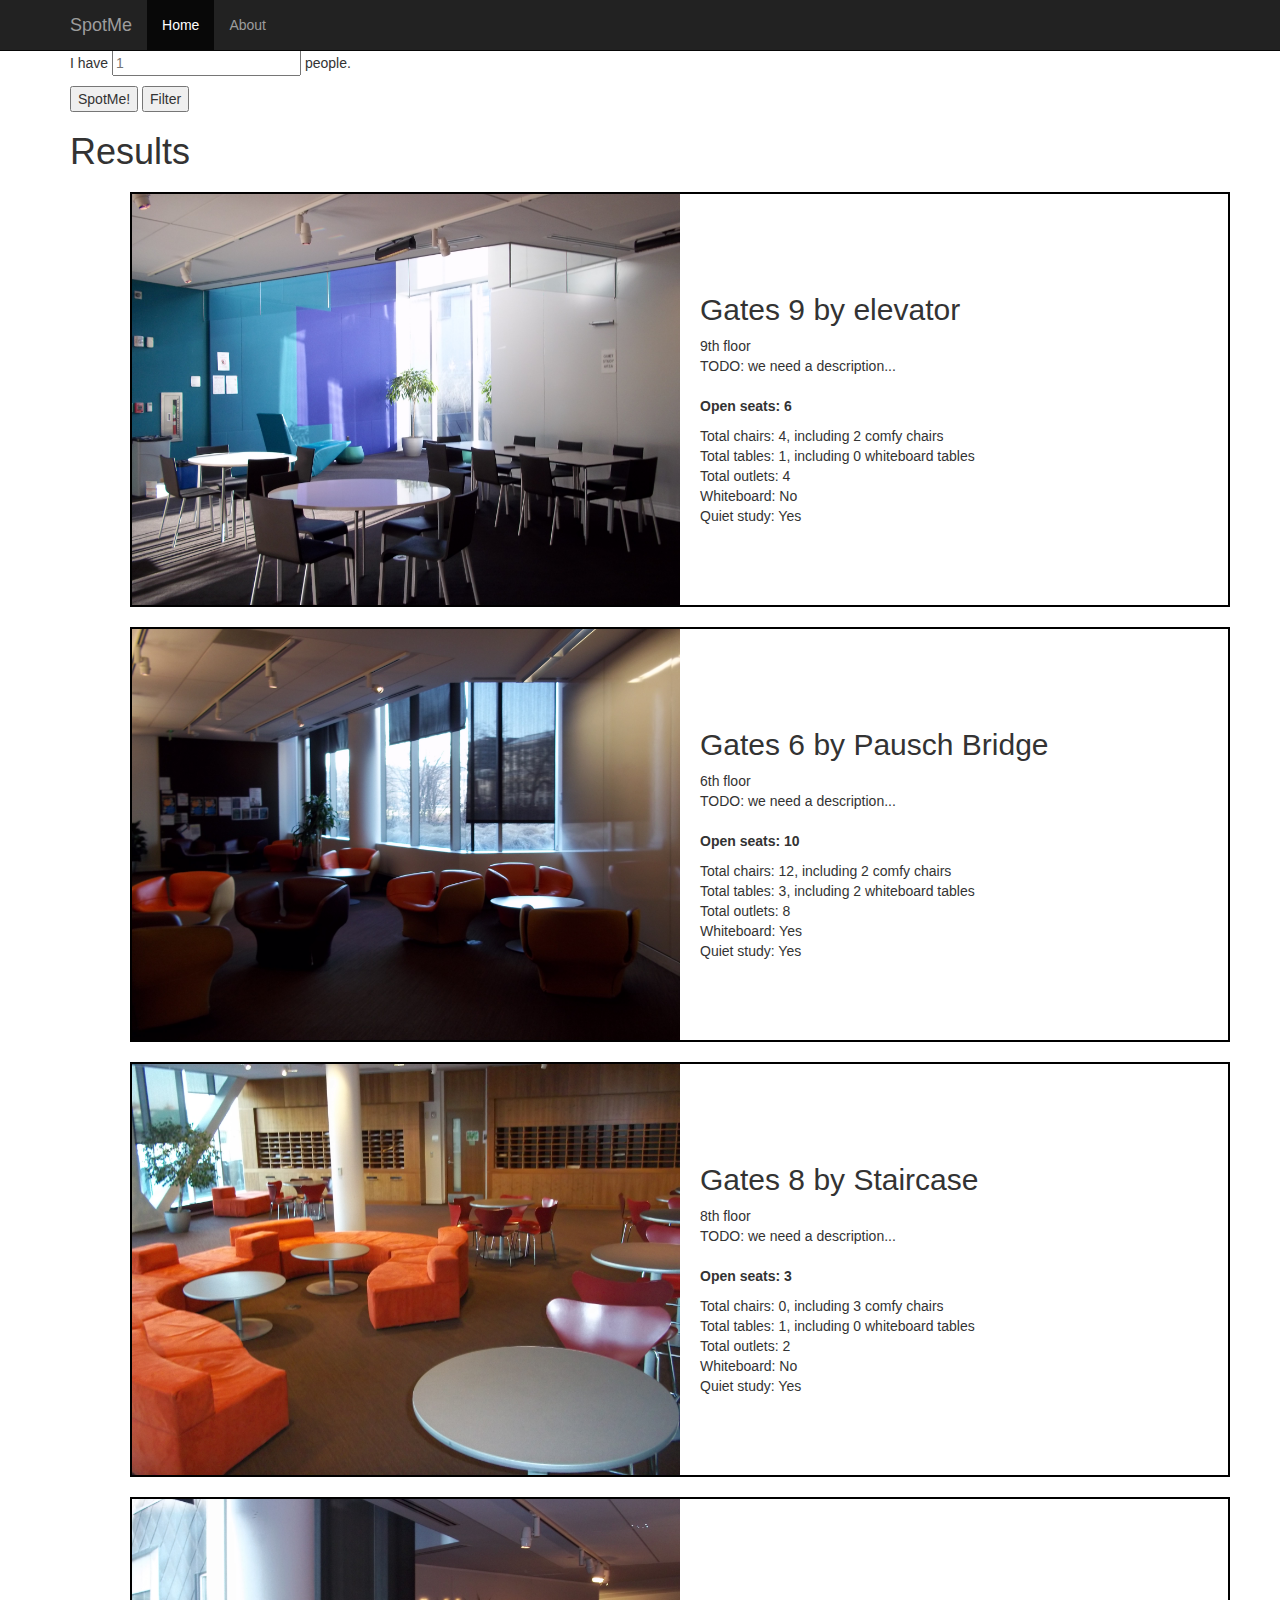
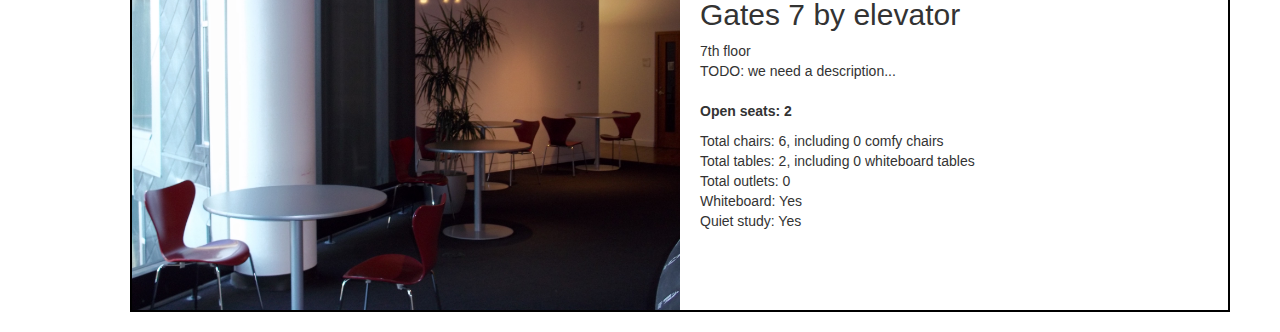
==== HTML stuff/index.html @ 21dbeb11 "Implemented search/filter functionality" ====
<!DOCTYPE html>
<html>
<head>
	<title>SpotMe</title>
	<link href="https://cdnjs.cloudflare.com/ajax/libs/twitter-bootstrap/3.3.4/css/bootstrap.min.css" rel="stylesheet" />
	<link href="main.css" rel="stylesheet" />
</head>
<body>
		<nav class="navbar navbar-inverse navbar-fixed-top">
			<div class="container">
				<div class="navbar-header">
					<button type="button" class="navbar-toggle collapsed" data-toggle="collapse" data-target="#navbar" aria-expanded="false" aria-controls="navbar">
						<span class="sr-only">Toggle navigation</span>
						<span class="icon-bar"></span>
						<span class="icon-bar"></span>
						<span class="icon-bar"></span>
					</button>
					<a class="navbar-brand" href="#">SpotMe</a>
				</div>
				<div id="navbar" class="collapse navbar-collapse">
					<ul class="nav navbar-nav">
						<li class="active"><a href="#">Home</a></li>
						<li><a href="#about">About</a></li>
					</ul>
				</div><!--/.nav-collapse -->
			</div>
		</nav>
	<div id="content" class="container">
		<form id="contentForm">
			<p>I have <input type="text" name="desiredSeats" /> people.</p>
			<button class="searchButton">SpotMe!</button>
			<button class="advancedSearchToggle">Advanced Search</button>
			<div id="advancedSearch">
				<p>
					<label><input type="checkbox" name="isAdvancedFloors" />Floor</label>
					<div class="floorCheckboxes">
				    	<label><input type= "checkbox" name="floor6" checked />6</label>
				    <label><input type= "checkbox" name="floor7" checked />7</label>
				    <label><input type= "checkbox" name="floor8" checked />8</label>
				    <label><input type= "checkbox" name="floor9" checked />9</label>
				    </div>
				</p>
				<p>
					<label><input type="checkbox" name="isAdvancedQuietStudy" />
					Quiet Study</label>
					<fieldset class="quietStudyCheckboxes">
						<label><input type="radio" name="quietStudy" value="yes" checked />Yes</label>
						<label><input type="radio" name="quietStudy" value="no" />No
						</label>
					</fieldset>
				</p>
				<p>
					<label><input type="checkbox" name="isAdvancedWhiteboards" />Whiteboards</label>
					<fieldset class="whiteboardCheckboxes">
						<label><input type="radio" name="whiteboards" value="yes" checked />Yes</label>
						<label><input type="radio" name="whiteboards" value="no" />No</label>
					</fieldset>
				</p>
				<button class="searchButton">SpotMe!</button>
				<button class="advancedSearchToggle">Advanced Search</button>
			</div>
		</form>
		<div id="results">
			<h1>Results</h1>
            <ul id="resultList"></ul>
		</div>
	</div>
	<footer>
	</footer>
	<script src="https://cdnjs.cloudflare.com/ajax/libs/jquery/2.1.3/jquery.min.js"></script>
	<script src="https://cdnjs.cloudflare.com/ajax/libs/twitter-bootstrap/3.3.4/js/bootstrap.min.js"></script>
	<script src="app.js"></script>
</body>
</html>
---- HTML stuff/main.css ----
body {
  padding-top: 50px;
}

#resultList > li {
    text-align: left;
    margin: 2rem;
    border: 2px black solid;
    width: 100%;
    list-style-type: none;
}

#resultList > li > img {
    width: 50%;
    display: inline-block;
}

#resultList > li > div {
    display: inline-block;
    margin-left: 20px;
    font-weight: normal;
    vertical-align: middle;
}
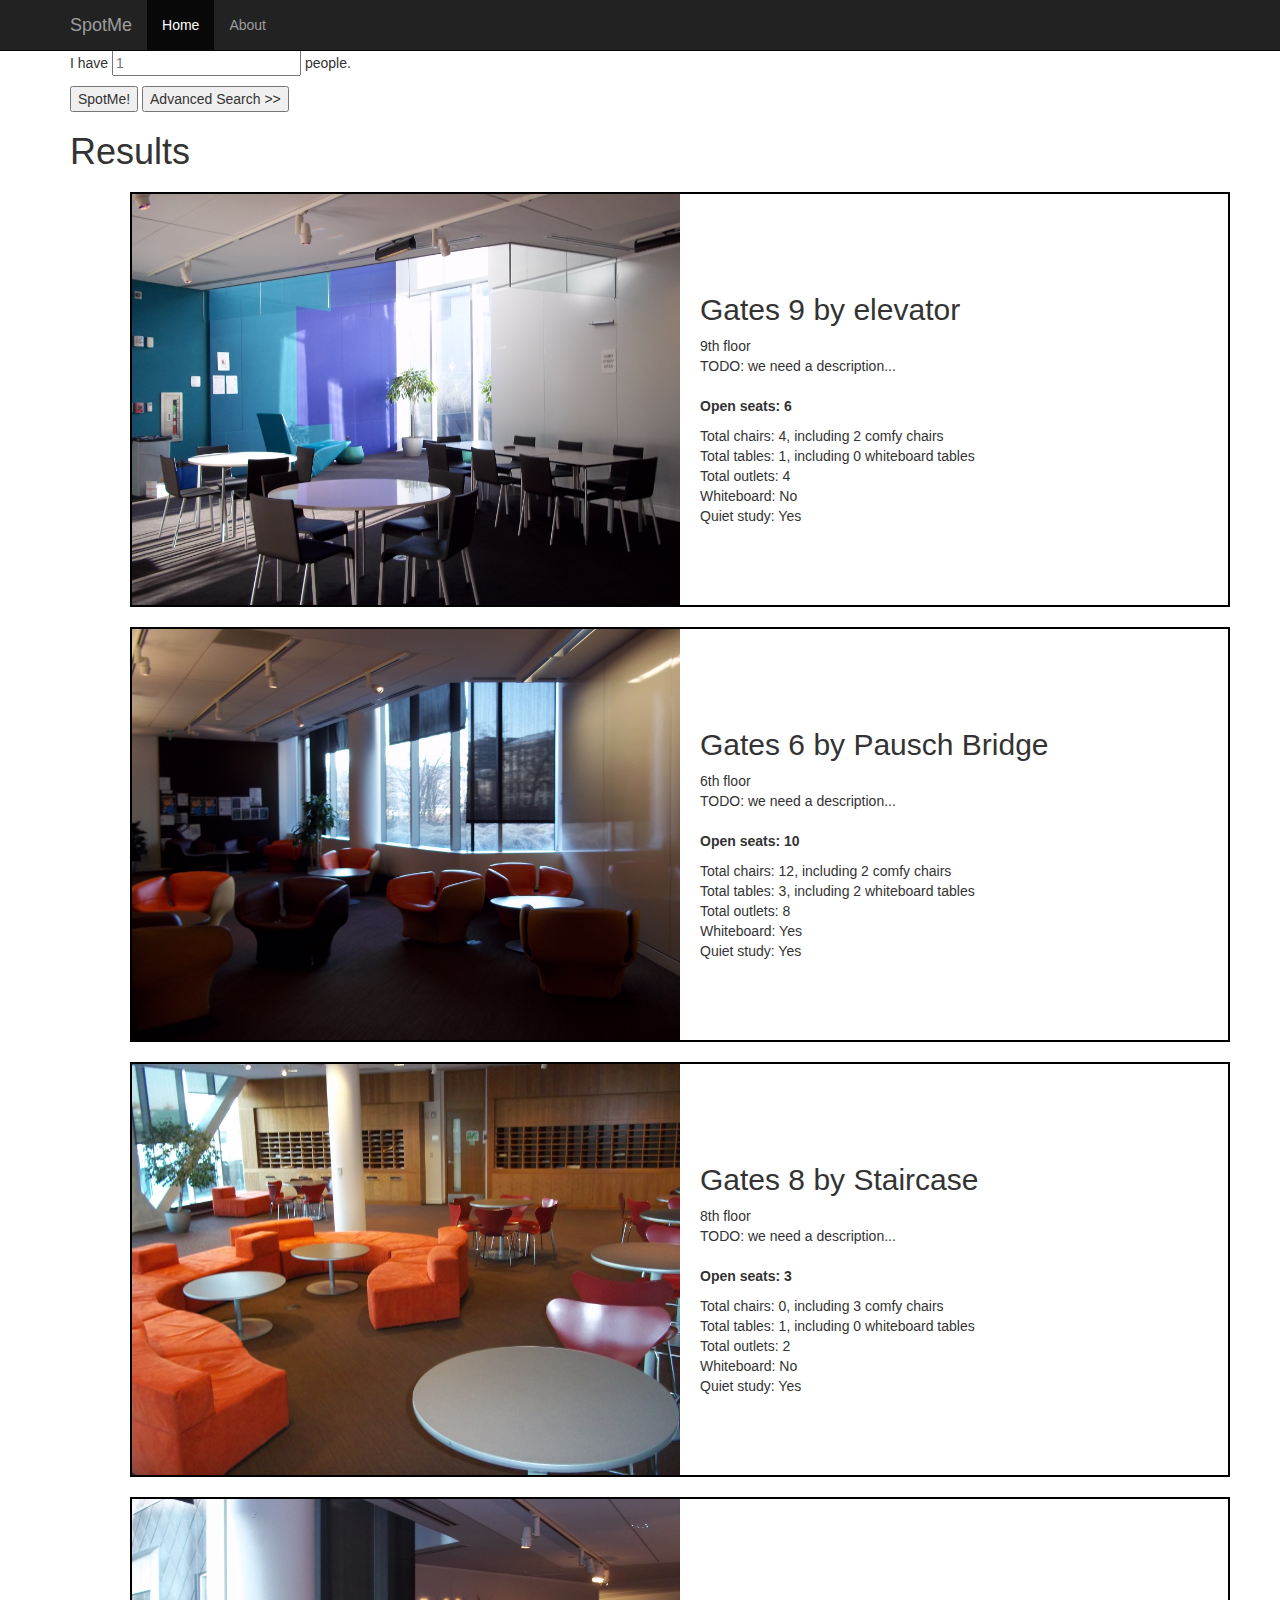
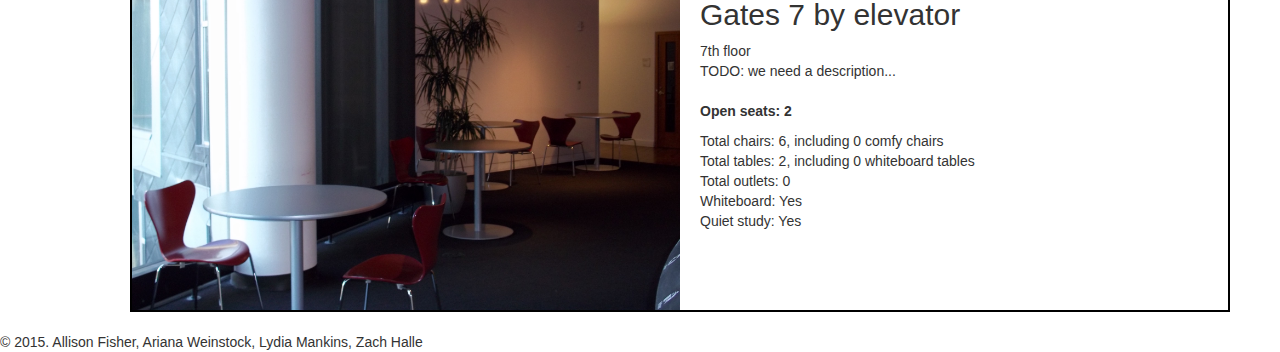
==== commit 0d90fc59: "Removed mysterious p-tags. Also, fixed whiteboard" ====
--- a/HTML stuff/index.html
+++ b/HTML stuff/index.html
@@ -1,4 +1,4 @@
-<!DOCTYPE html>
+<!doctype html>
 <html>
 <head>
 	<title>SpotMe</title>
@@ -6,69 +6,76 @@
 	<link href="main.css" rel="stylesheet" />
 </head>
 <body>
-		<nav class="navbar navbar-inverse navbar-fixed-top">
-			<div class="container">
-				<div class="navbar-header">
-					<button type="button" class="navbar-toggle collapsed" data-toggle="collapse" data-target="#navbar" aria-expanded="false" aria-controls="navbar">
-						<span class="sr-only">Toggle navigation</span>
-						<span class="icon-bar"></span>
-						<span class="icon-bar"></span>
-						<span class="icon-bar"></span>
-					</button>
-					<a class="navbar-brand" href="#">SpotMe</a>
-				</div>
-				<div id="navbar" class="collapse navbar-collapse">
-					<ul class="nav navbar-nav">
-						<li class="active"><a href="#">Home</a></li>
-						<li><a href="#about">About</a></li>
-					</ul>
-				</div><!--/.nav-collapse -->
+	<nav class="navbar navbar-inverse navbar-fixed-top">
+		<div class="container">
+			<div class="navbar-header">
+				<button type="button" class="navbar-toggle collapsed" data-toggle="collapse" data-target="#navbar" aria-expanded="false" aria-controls="navbar">
+					<span class="sr-only">Toggle navigation</span>
+					<span class="icon-bar"></span>
+					<span class="icon-bar"></span>
+					<span class="icon-bar"></span>
+				</button>
+				<a class="navbar-brand" href="#">SpotMe</a>
 			</div>
-		</nav>
+			<div id="navbar" class="collapse navbar-collapse">
+				<ul class="nav navbar-nav">
+					<li class="active"><a href="#">Home</a></li>
+					<li><a href="#about">About</a></li>
+				</ul>
+			</div>
+		</div>
+	</nav>
 	<div id="content" class="container">
 		<form id="contentForm">
 			<p>I have <input type="text" name="desiredSeats" /> people.</p>
 			<button class="searchButton">SpotMe!</button>
 			<button class="advancedSearchToggle">Advanced Search</button>
 			<div id="advancedSearch">
-				<p>
-					<label><input type="checkbox" name="isAdvancedFloors" />Floor</label>
-					<div class="floorCheckboxes">
-				    	<label><input type= "checkbox" name="floor6" checked />6</label>
-				    <label><input type= "checkbox" name="floor7" checked />7</label>
-				    <label><input type= "checkbox" name="floor8" checked />8</label>
-				    <label><input type= "checkbox" name="floor9" checked />9</label>
-				    </div>
-				</p>
-				<p>
-					<label><input type="checkbox" name="isAdvancedQuietStudy" />
-					Quiet Study</label>
-					<fieldset class="quietStudyCheckboxes">
-						<label><input type="radio" name="quietStudy" value="yes" checked />Yes</label>
-						<label><input type="radio" name="quietStudy" value="no" />No
-						</label>
-					</fieldset>
-				</p>
-				<p>
-					<label><input type="checkbox" name="isAdvancedWhiteboards" />Whiteboards</label>
-					<fieldset class="whiteboardCheckboxes">
-						<label><input type="radio" name="whiteboards" value="yes" checked />Yes</label>
-						<label><input type="radio" name="whiteboards" value="no" />No</label>
-					</fieldset>
-				</p>
+				<label>
+					<input type="checkbox" name="isAdvancedFloors" /> Floor
+				</label>
+				<div class="floorCheckboxes">
+					<label><input type="checkbox" name="floor6" checked />6</label>
+					<label><input type="checkbox" name="floor7" checked />7</label>
+					<label><input type="checkbox" name="floor8" checked />8</label>
+					<label><input type="checkbox" name="floor9" checked />9</label>
+				</div>
+				<label>
+					<input type="checkbox" name="isAdvancedQuietStudy" /> Quiet Study
+				</label>
+				<fieldset class="quietStudyCheckboxes">
+					<label>
+						<input type="radio" name="quietStudy" value="yes" checked />Yes
+					</label>
+					<label>
+						<input type="radio" name="quietStudy" value="no" />No
+					</label>
+				</fieldset>
+				<label>
+					<input type="checkbox" name="isAdvancedWhiteboards" /> Whiteboards
+				</label>
+				<fieldset class="whiteboardCheckboxes">
+					<label>
+						<input type="radio" name="whiteboards" value="yes" checked />Yes
+					</label>
+					<label>
+						<input type="radio" name="whiteboards" value="no" />No
+					</label>
+				</fieldset>
 				<button class="searchButton">SpotMe!</button>
 				<button class="advancedSearchToggle">Advanced Search</button>
 			</div>
 		</form>
 		<div id="results">
 			<h1>Results</h1>
-            <ul id="resultList"></ul>
+			<ul id="resultList"></ul>
 		</div>
 	</div>
 	<footer>
+		&copy; 2015. Allison Fisher, Ariana Weinstock, Lydia Mankins, Zach Halle 
 	</footer>
 	<script src="https://cdnjs.cloudflare.com/ajax/libs/jquery/2.1.3/jquery.min.js"></script>
 	<script src="https://cdnjs.cloudflare.com/ajax/libs/twitter-bootstrap/3.3.4/js/bootstrap.min.js"></script>
 	<script src="app.js"></script>
 </body>
-</html>
+</html>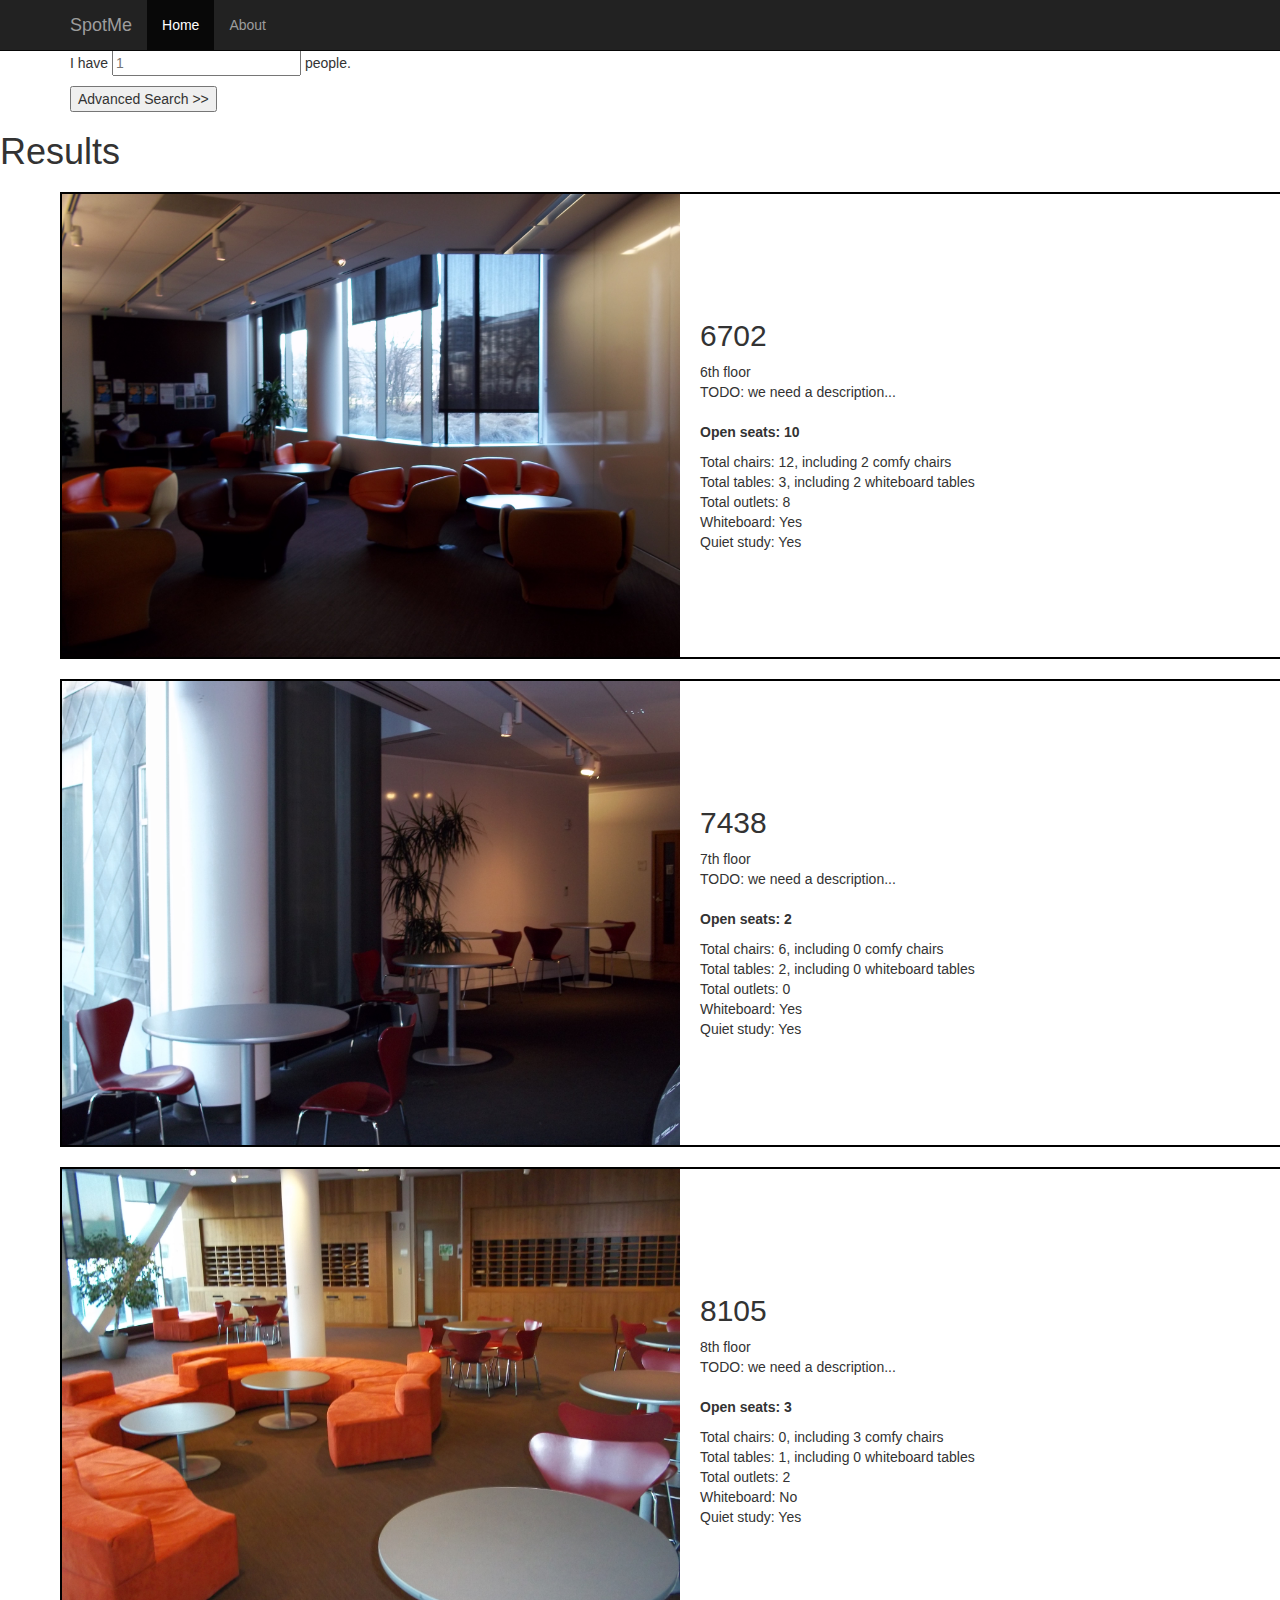
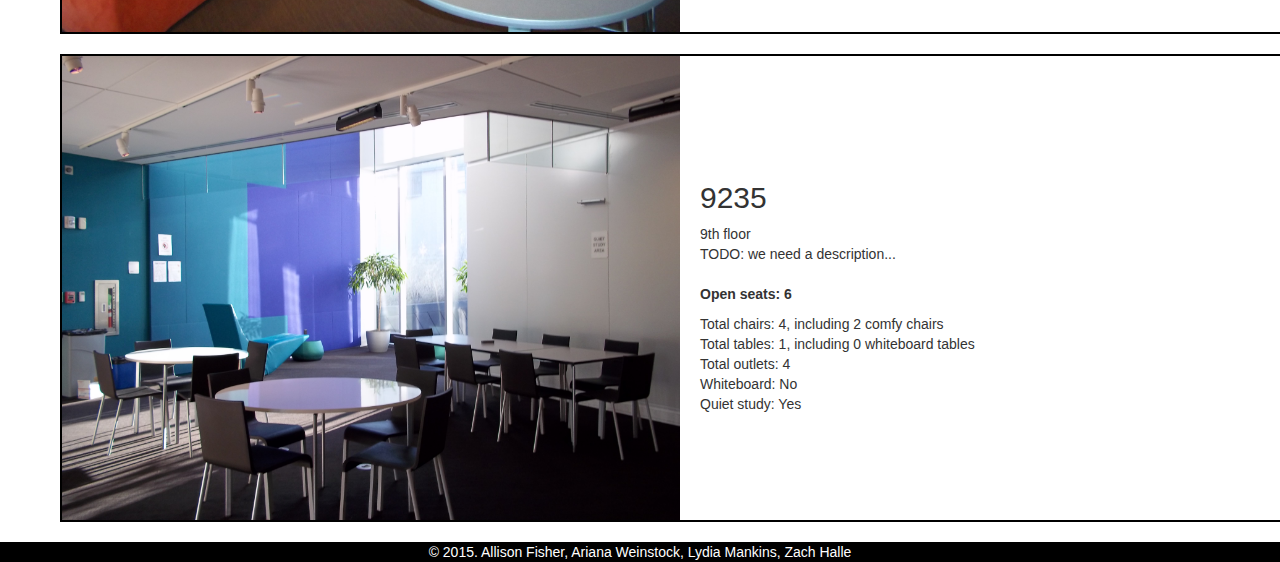
==== commit 2af6ac94: "Cleaned up search form styling" ====
--- a/HTML stuff/index.html
+++ b/HTML stuff/index.html
@@ -28,12 +28,12 @@
 	<div id="content" class="container">
 		<form id="contentForm">
 			<p>I have <input type="text" name="desiredSeats" /> people.</p>
-			<button class="searchButton">SpotMe!</button>
 			<button class="advancedSearchToggle">Advanced Search</button>
 			<div id="advancedSearch">
 				<label>
 					<input type="checkbox" name="isAdvancedFloors" /> Floor
 				</label>
+				<br />
 				<div class="floorCheckboxes">
 					<label><input type="checkbox" name="floor6" checked />6</label>
 					<label><input type="checkbox" name="floor7" checked />7</label>
@@ -43,6 +43,7 @@
 				<label>
 					<input type="checkbox" name="isAdvancedQuietStudy" /> Quiet Study
 				</label>
+				<br />
 				<fieldset class="quietStudyCheckboxes">
 					<label>
 						<input type="radio" name="quietStudy" value="yes" checked />Yes
@@ -54,6 +55,8 @@
 				<label>
 					<input type="checkbox" name="isAdvancedWhiteboards" /> Whiteboards
 				</label>
+				<br />
+				</div>
 				<fieldset class="whiteboardCheckboxes">
 					<label>
 						<input type="radio" name="whiteboards" value="yes" checked />Yes
@@ -62,8 +65,6 @@
 						<input type="radio" name="whiteboards" value="no" />No
 					</label>
 				</fieldset>
-				<button class="searchButton">SpotMe!</button>
-				<button class="advancedSearchToggle">Advanced Search</button>
 			</div>
 		</form>
 		<div id="results">
--- a/HTML stuff/main.css
+++ b/HTML stuff/main.css
@@ -22,3 +22,10 @@
     vertical-align: middle;
 }
 
+footer {
+    text-align: center;
+    width: 100%;
+    background: black;
+    color: white;
+}
+
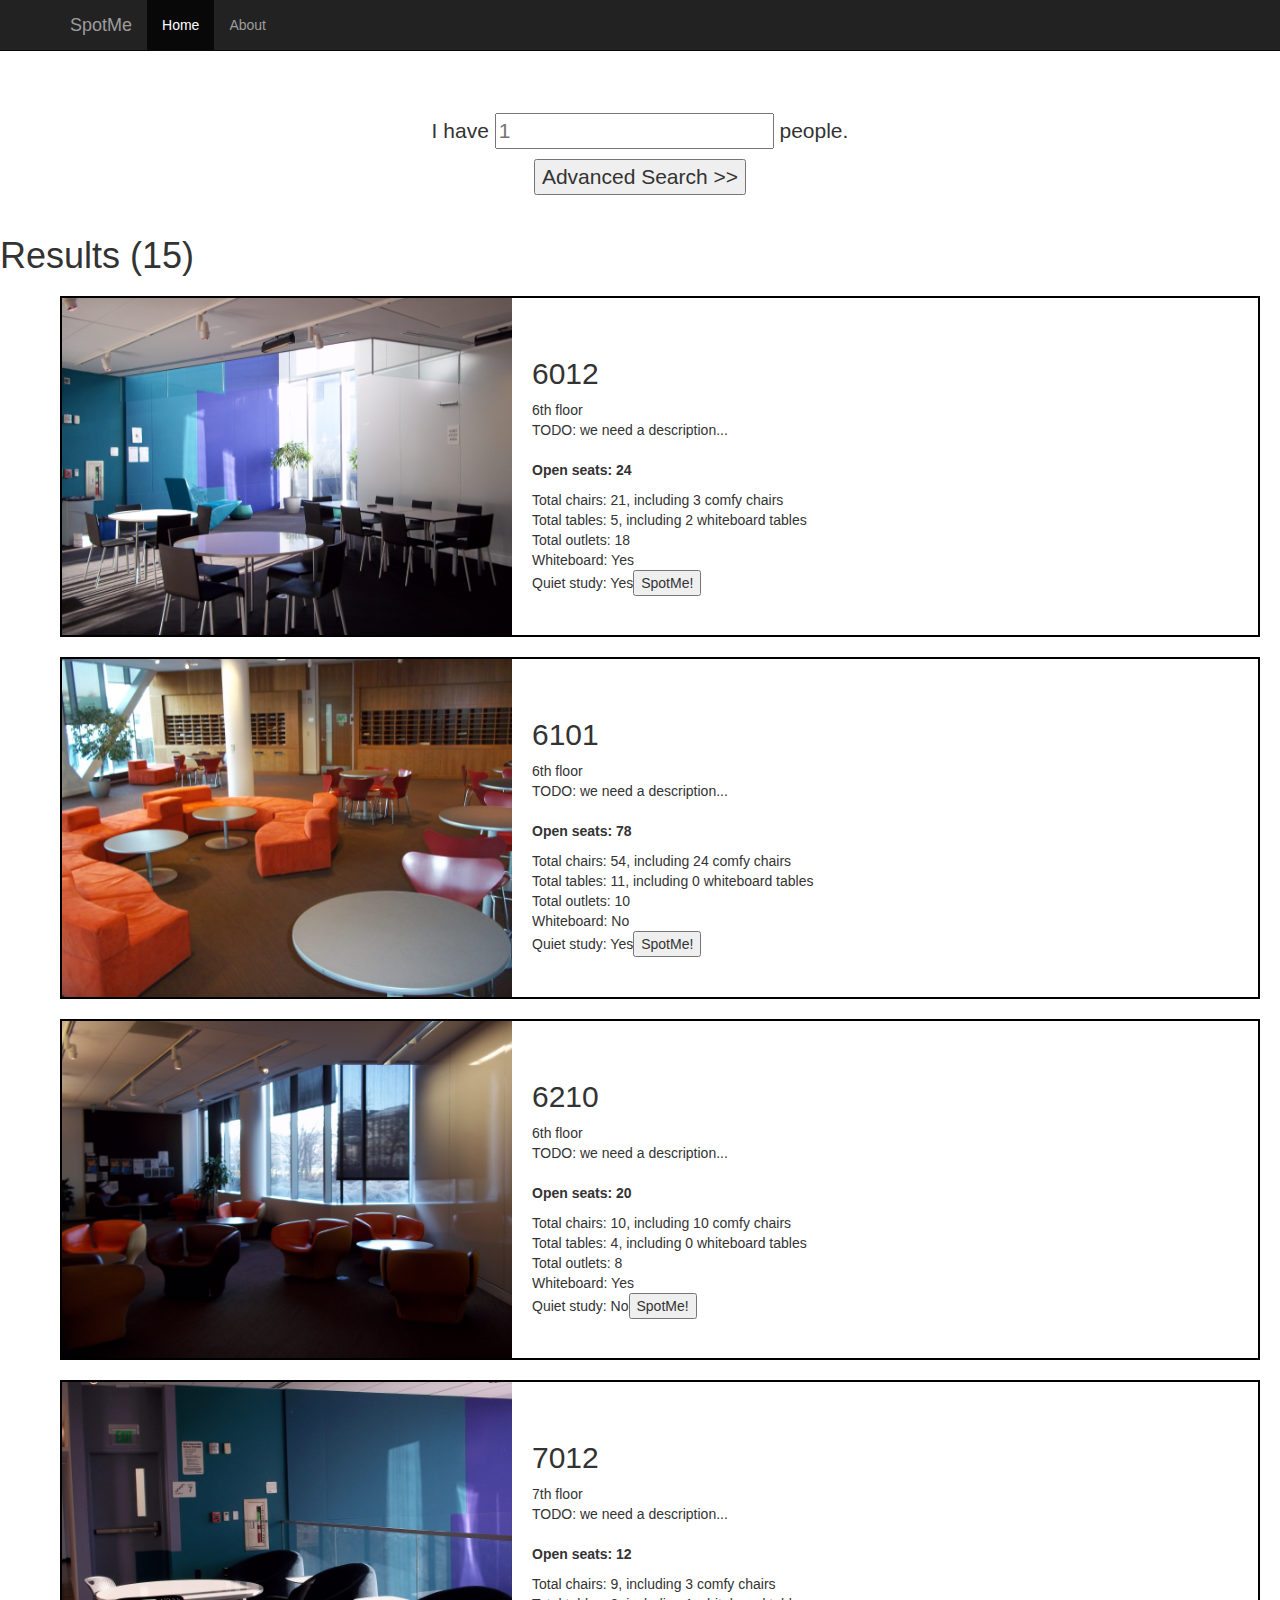
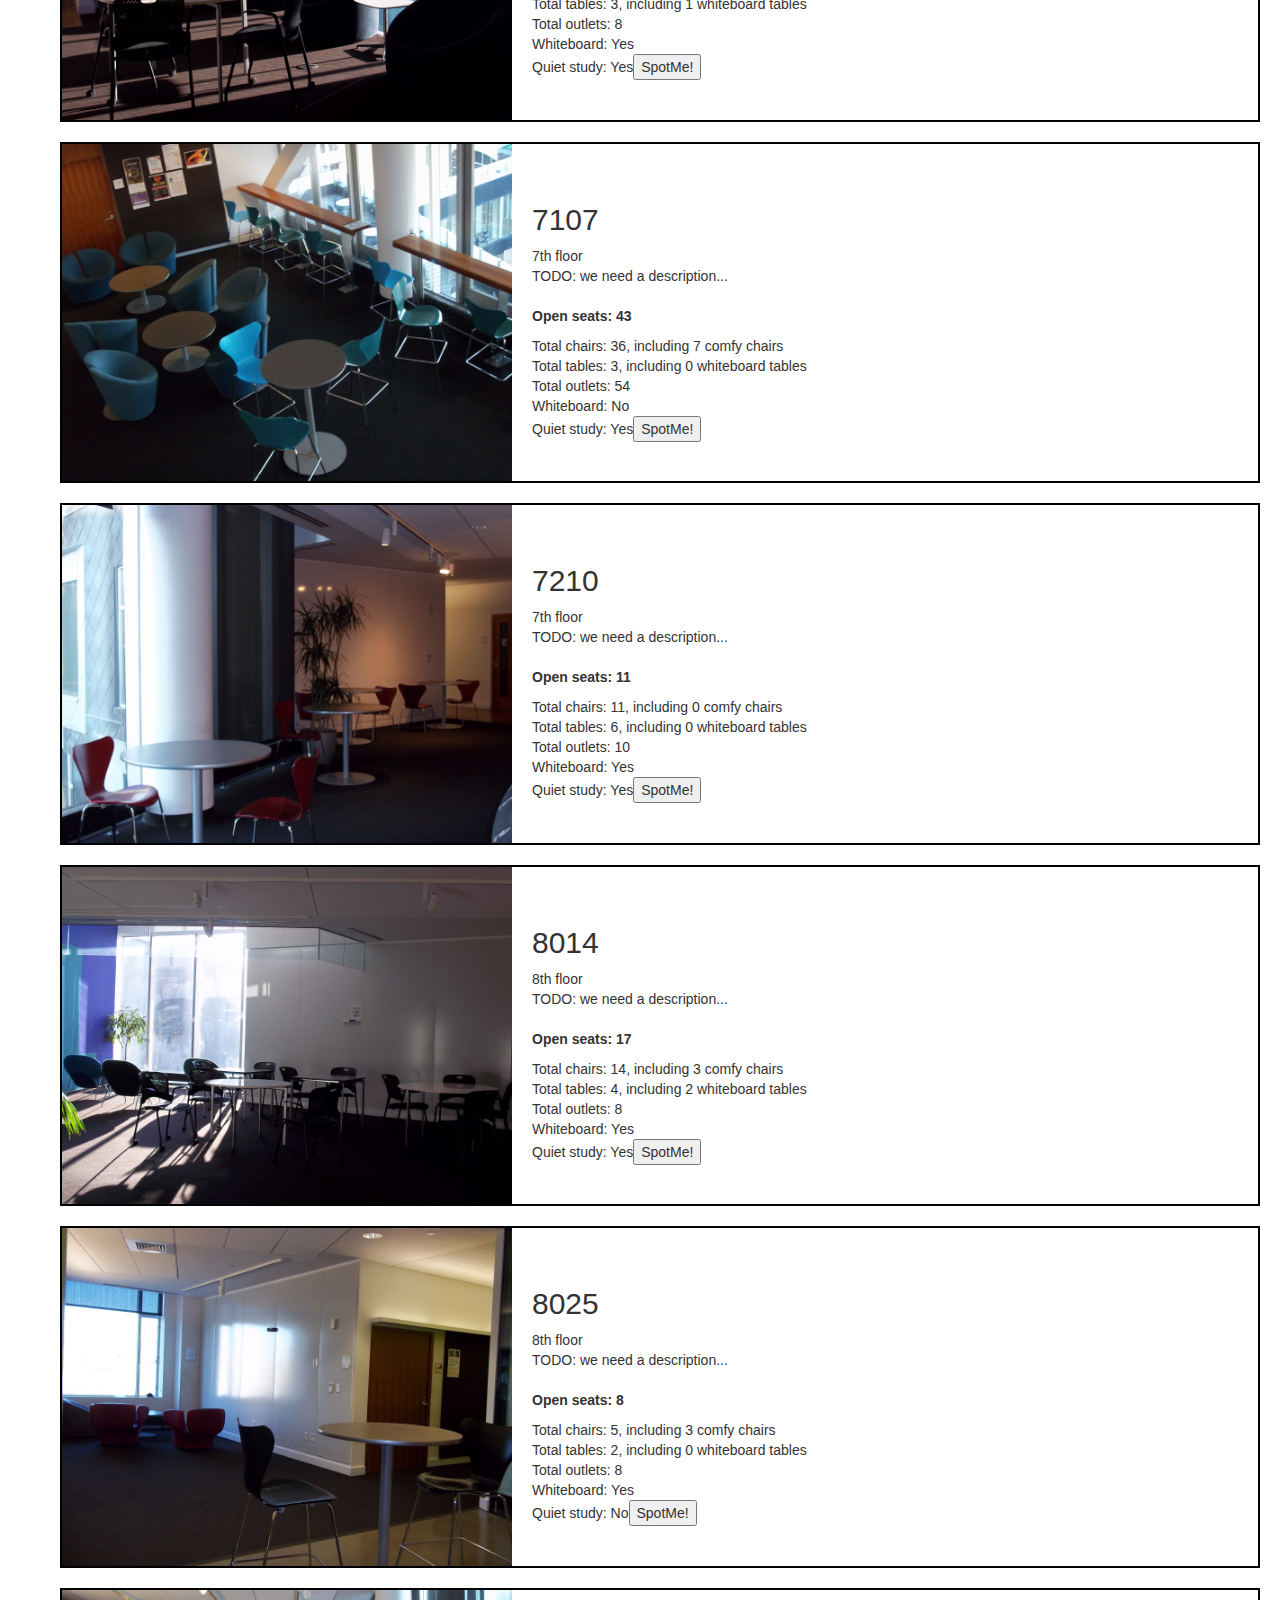
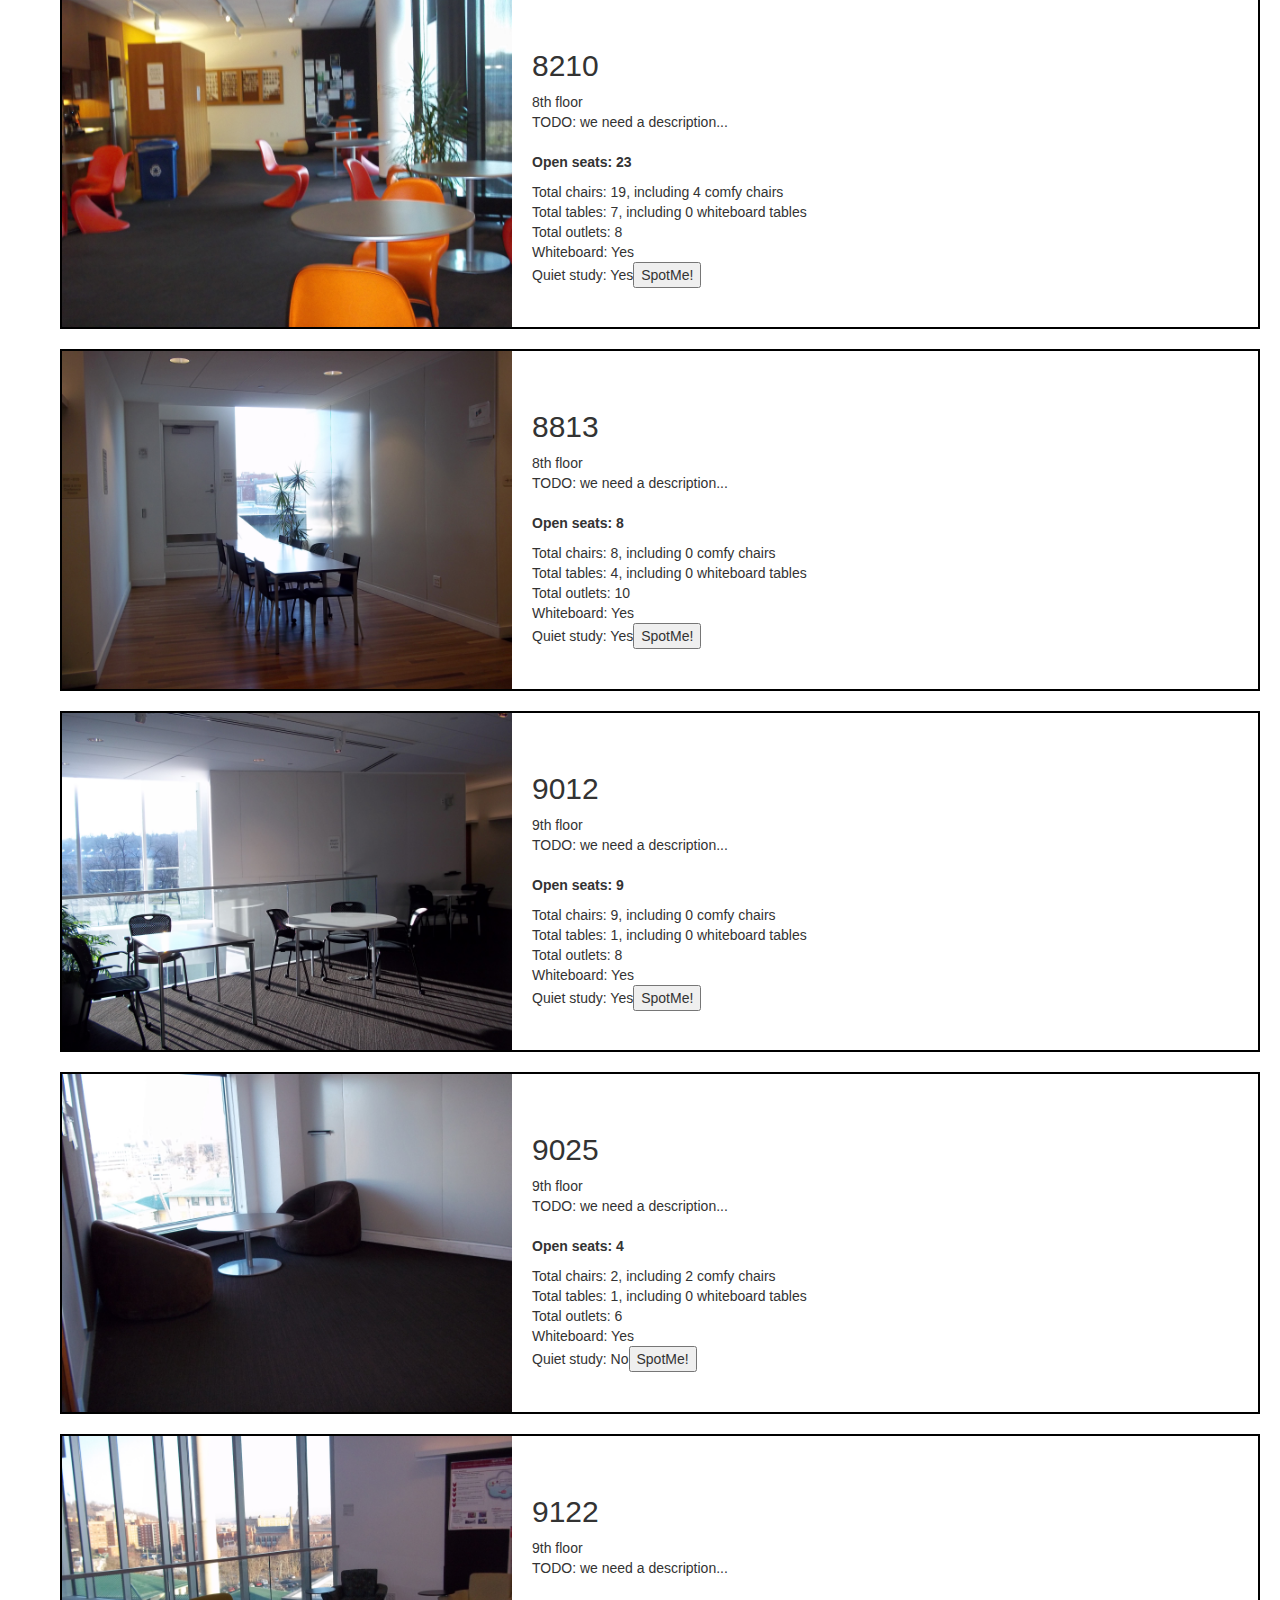
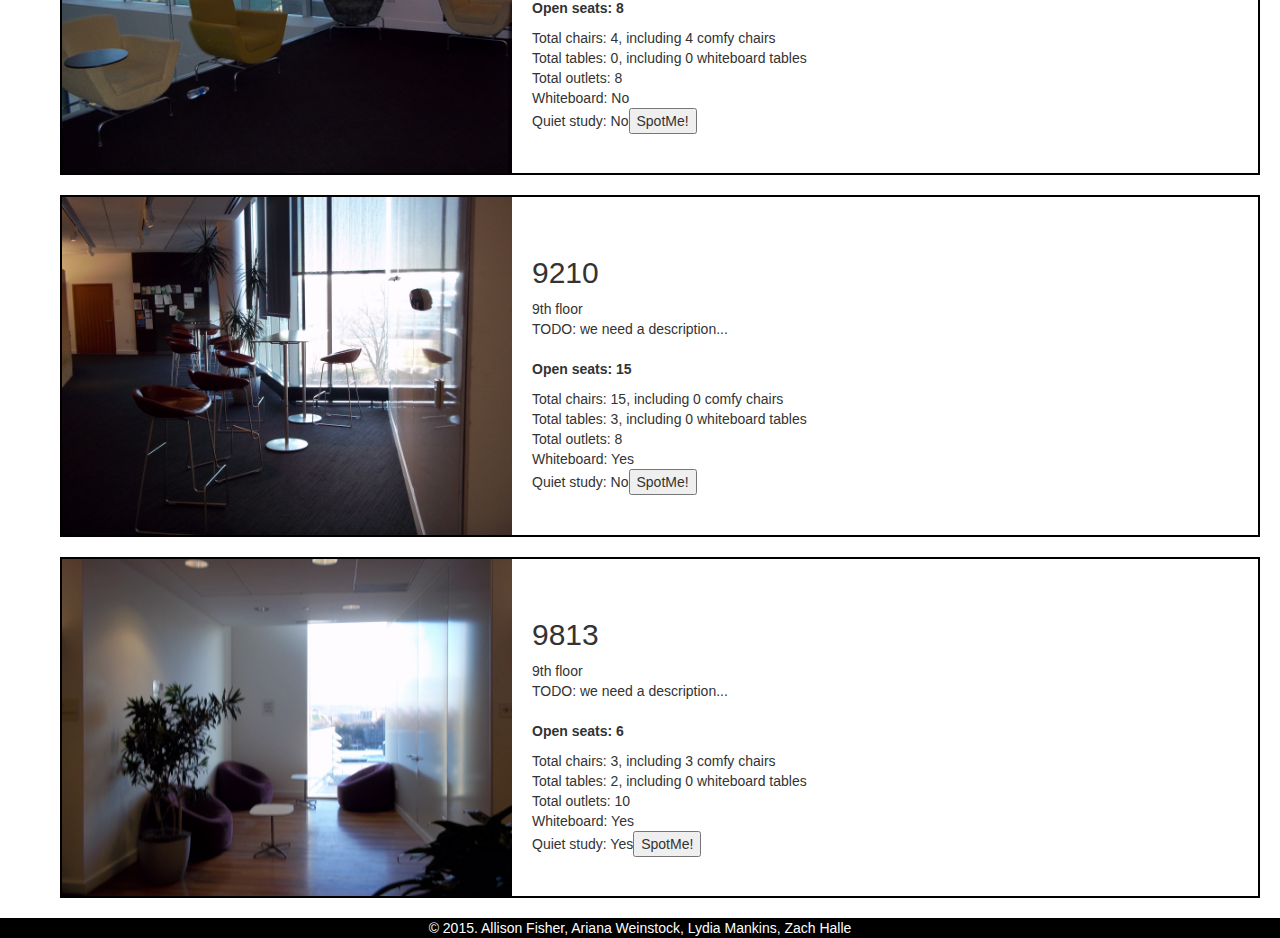
==== commit b701af79: "added # of results to info displyaed" ====
--- a/HTML stuff/index.html
+++ b/HTML stuff/index.html
@@ -68,15 +68,15 @@
 			</div>
 		</form>
 		<div id="results">
-			<h1>Results</h1>
+            <h1 id="Results"></h1>
 			<ul id="resultList"></ul>
 		</div>
 	</div>
 	<footer>
-		&copy; 2015. Allison Fisher, Ariana Weinstock, Lydia Mankins, Zach Halle 
+		&copy; 2015. Allison Fisher, Ariana Weinstock, Lydia Mankins, Zach Halle
 	</footer>
 	<script src="https://cdnjs.cloudflare.com/ajax/libs/jquery/2.1.3/jquery.min.js"></script>
 	<script src="https://cdnjs.cloudflare.com/ajax/libs/twitter-bootstrap/3.3.4/js/bootstrap.min.js"></script>
 	<script src="app.js"></script>
 </body>
-</html>+</html>
--- a/HTML stuff/main.css
+++ b/HTML stuff/main.css
@@ -2,16 +2,29 @@
   padding-top: 50px;
 }
 
+#contentForm {
+    text-align: center;
+    font-size: 1.5em;
+    margin: 3em 0 1em 0;
+
+}
+
+#advancedSearch {
+    text-align: left;
+}
+
+#resultList > h1 {
+    margin-left: 55px;
+}
 #resultList > li {
     text-align: left;
     margin: 2rem;
     border: 2px black solid;
-    width: 100%;
     list-style-type: none;
 }
 
 #resultList > li > img {
-    width: 50%;
+    width: 450px;
     display: inline-block;
 }
 
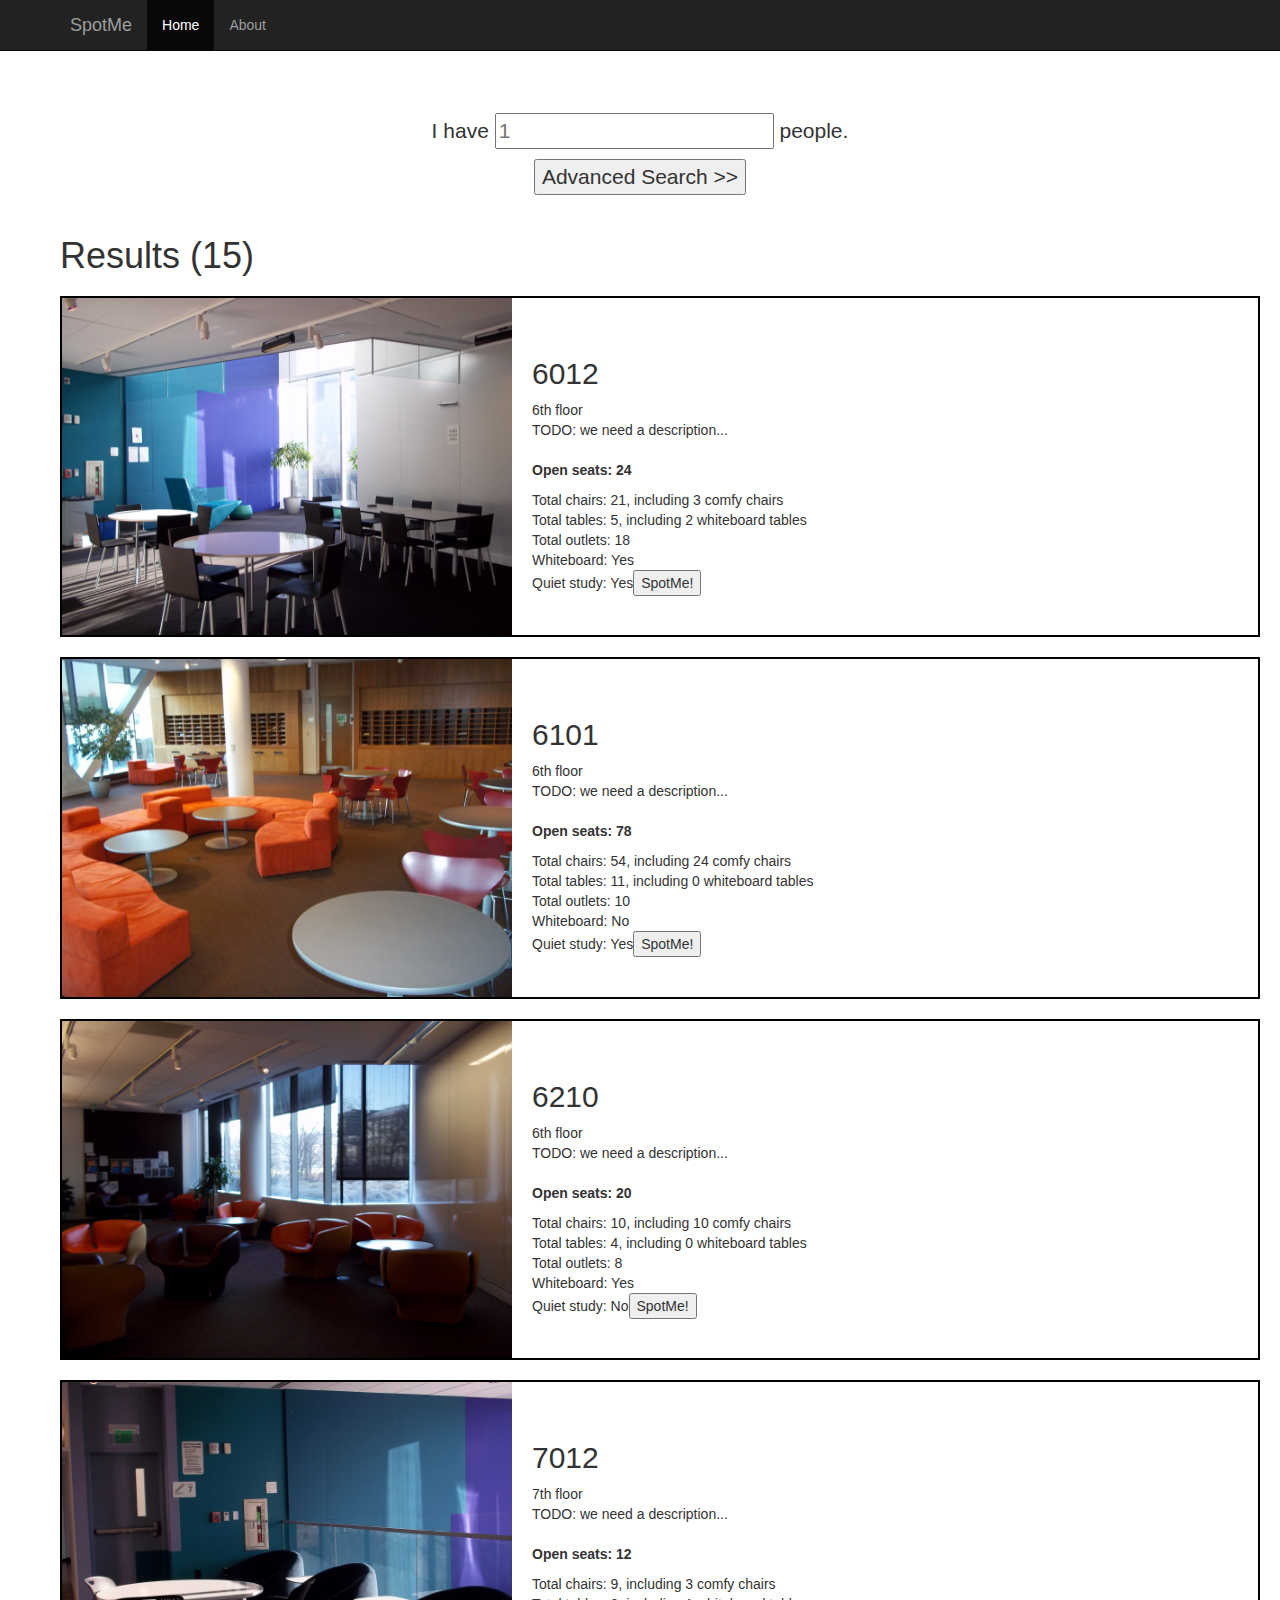
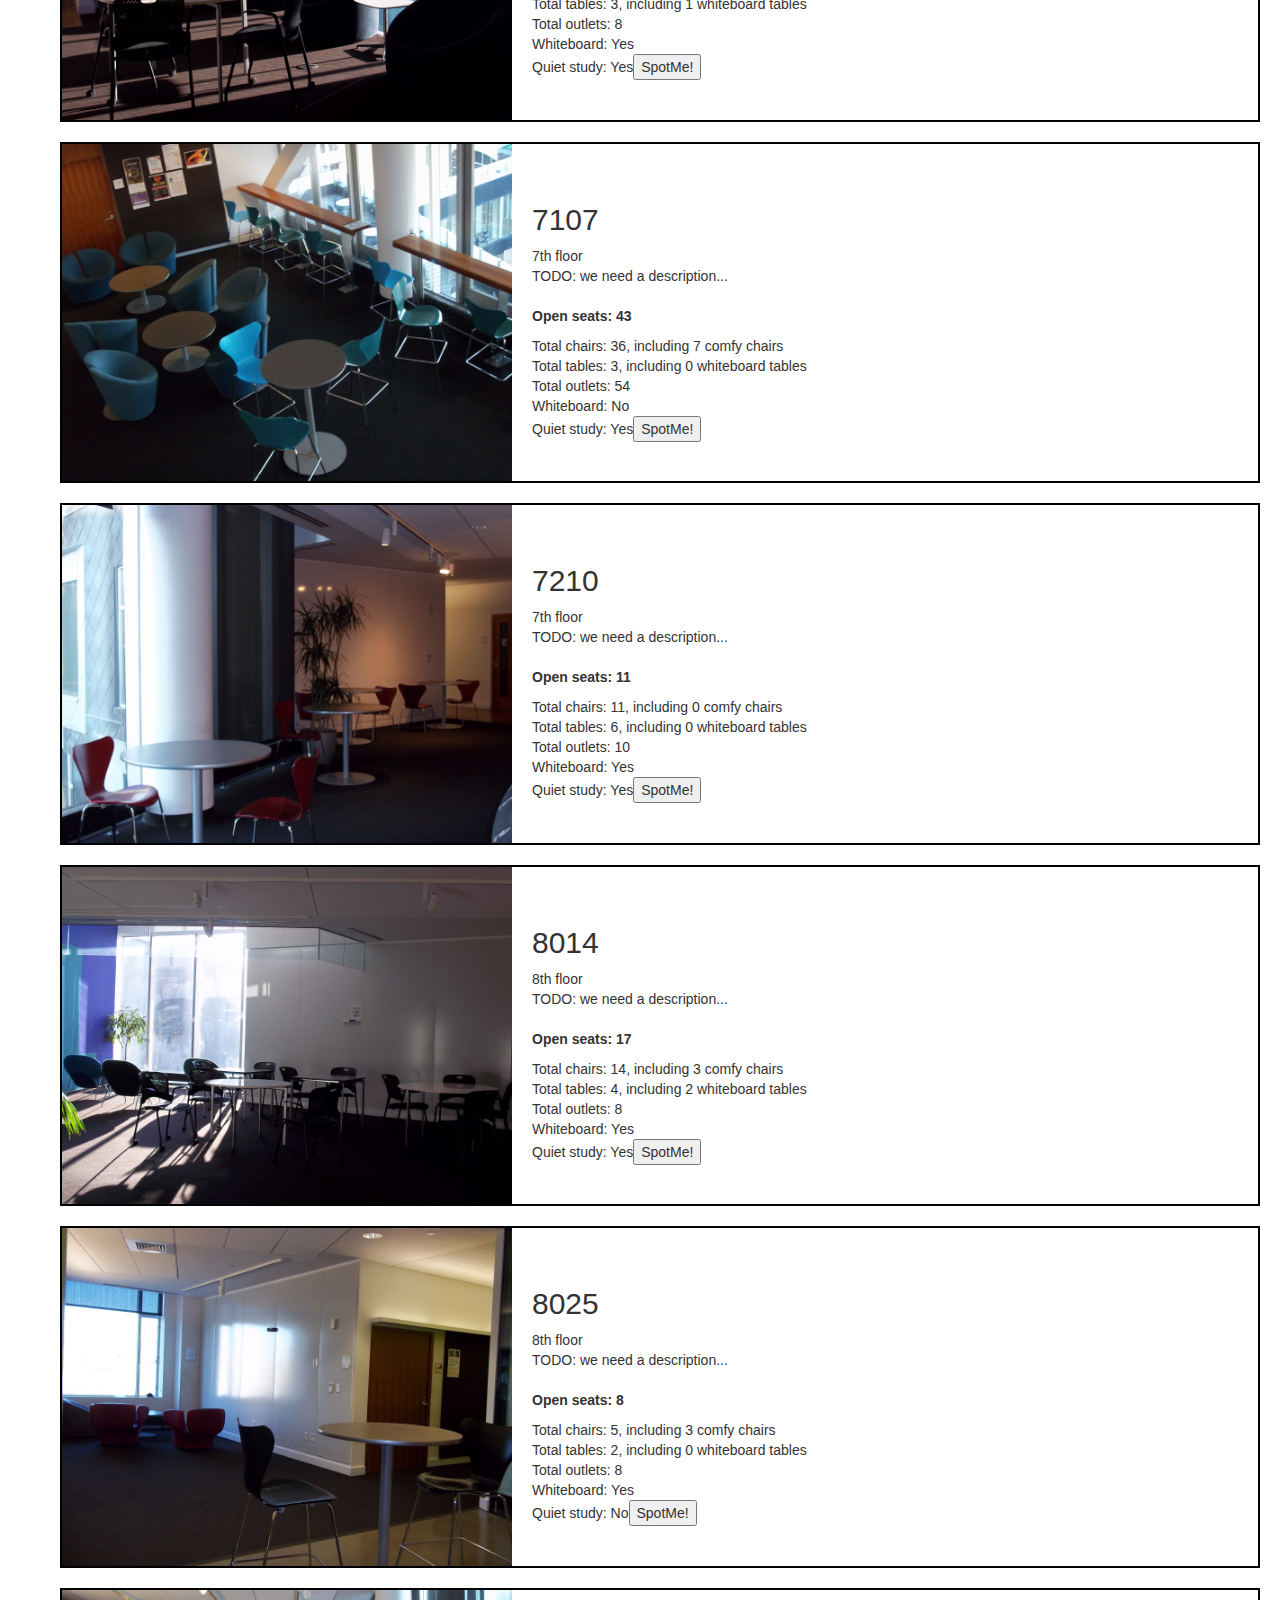
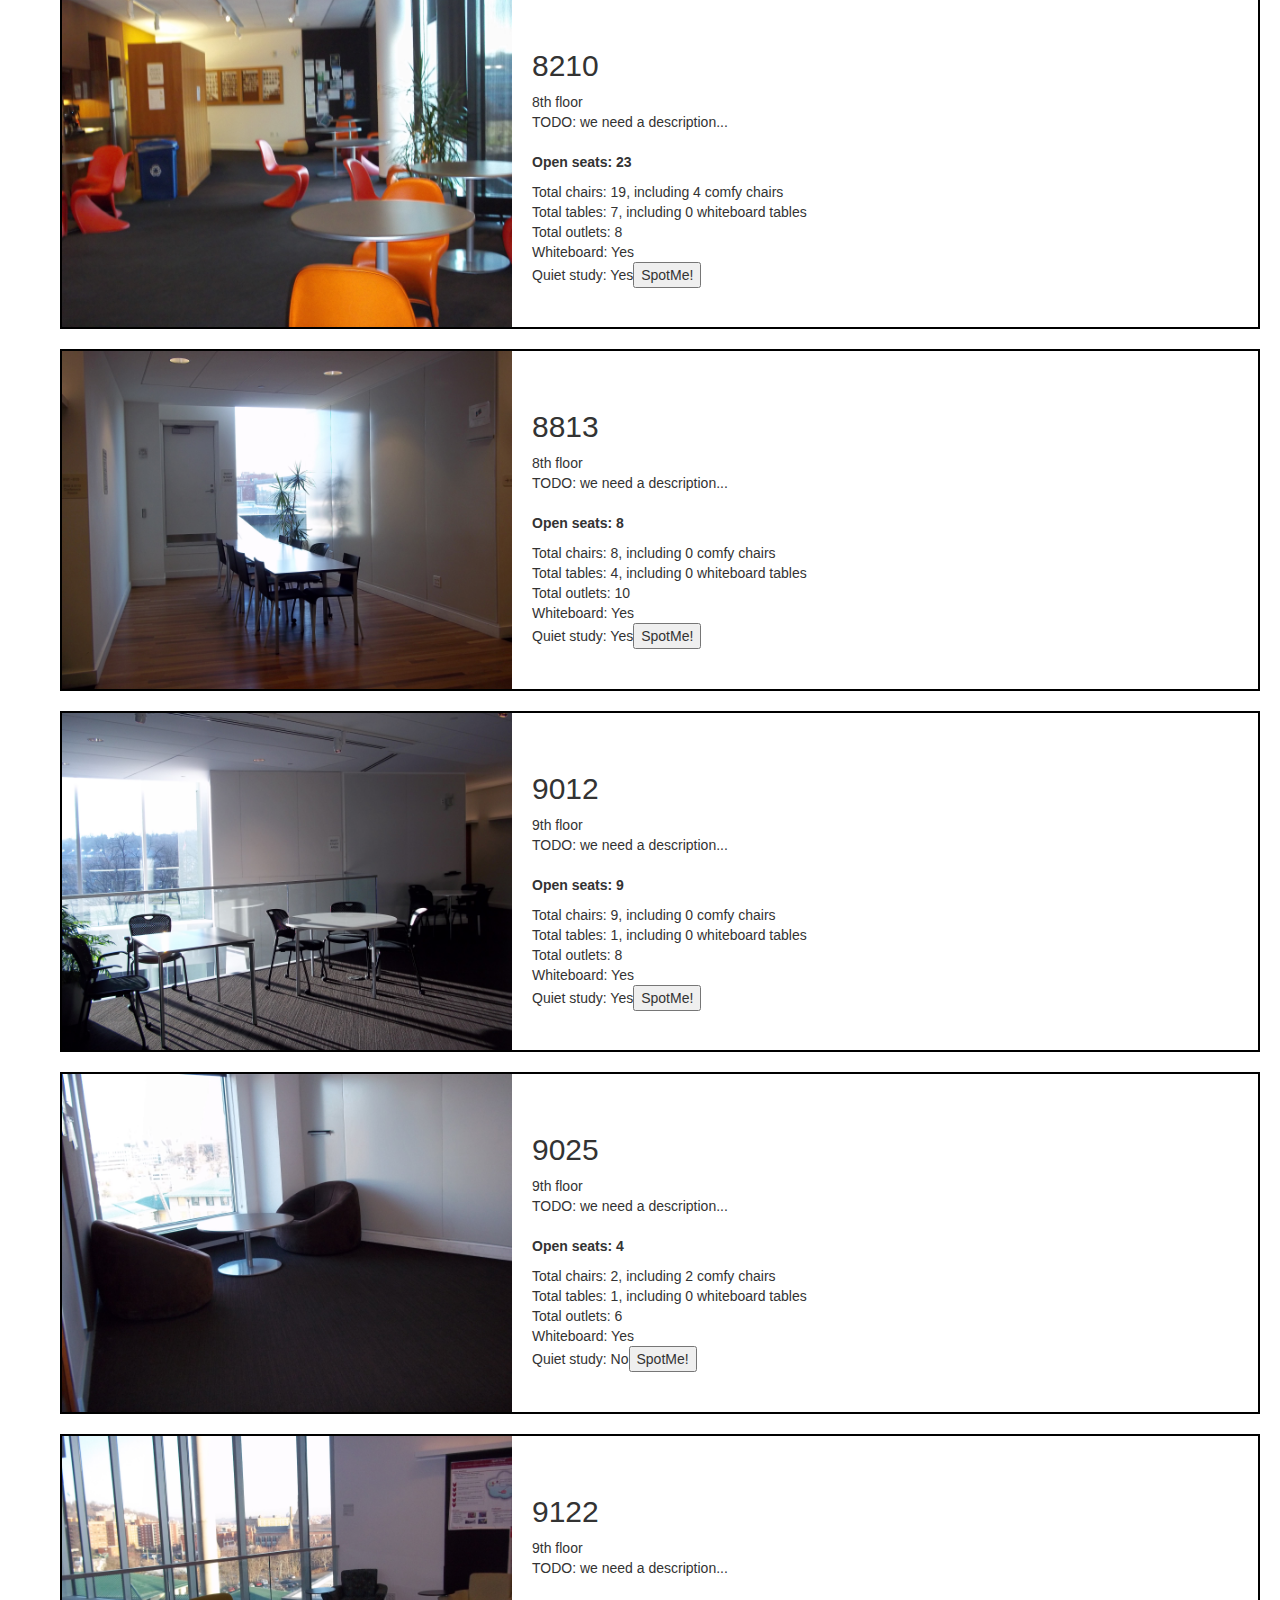
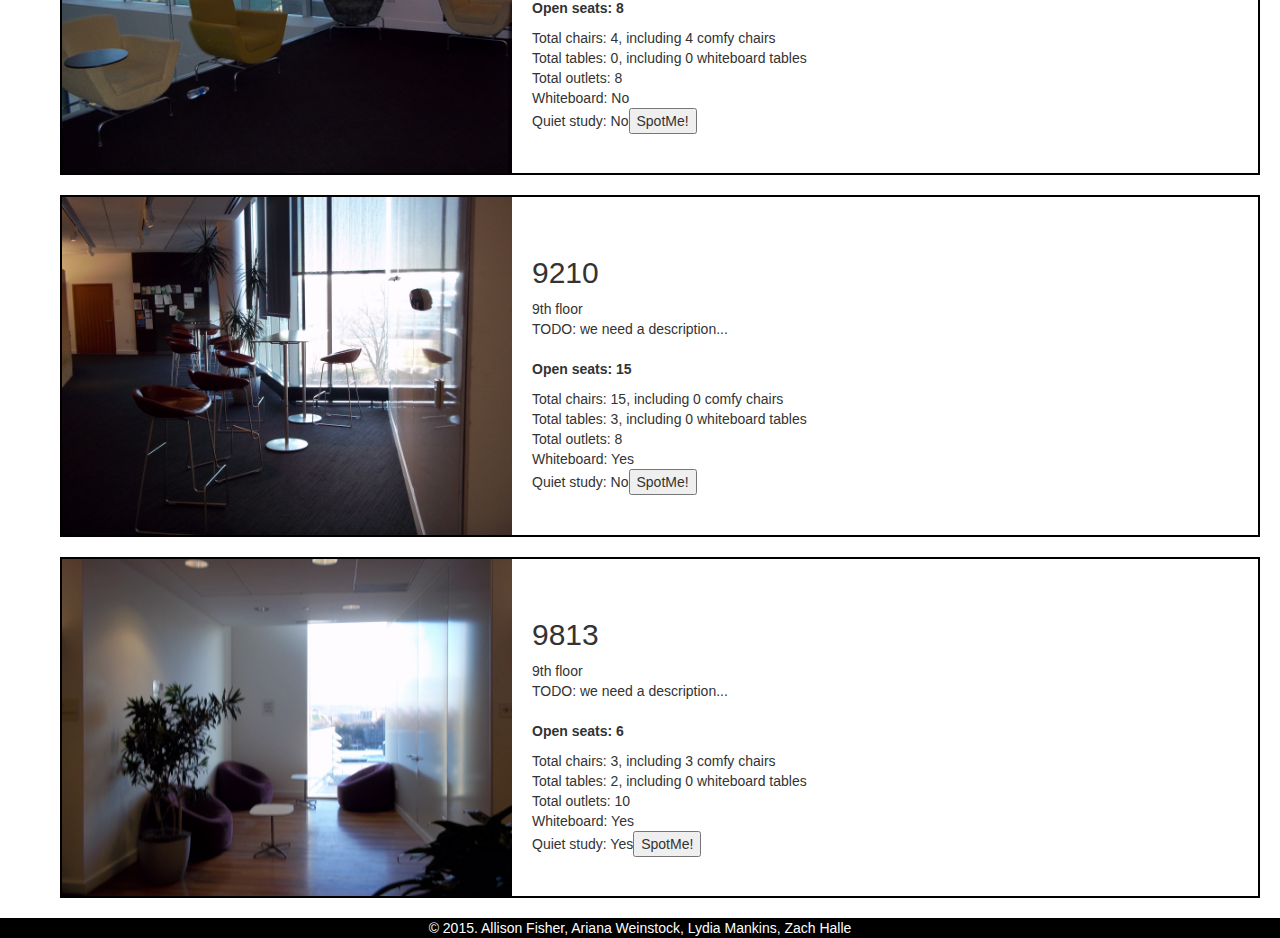
==== commit d4576804: "aligned results heading all pretty like" ====
--- a/HTML stuff/index.html
+++ b/HTML stuff/index.html
@@ -68,7 +68,7 @@
 			</div>
 		</form>
 		<div id="results">
-            <h1 id="Results"></h1>
+            <h1 id="resultsHeading"></h1>
 			<ul id="resultList"></ul>
 		</div>
 	</div>
--- a/HTML stuff/main.css
+++ b/HTML stuff/main.css
@@ -13,8 +13,8 @@
     text-align: left;
 }
 
-#resultList > h1 {
-    margin-left: 55px;
+#results > h1 {
+    margin-left: 60px;
 }
 #resultList > li {
     text-align: left;
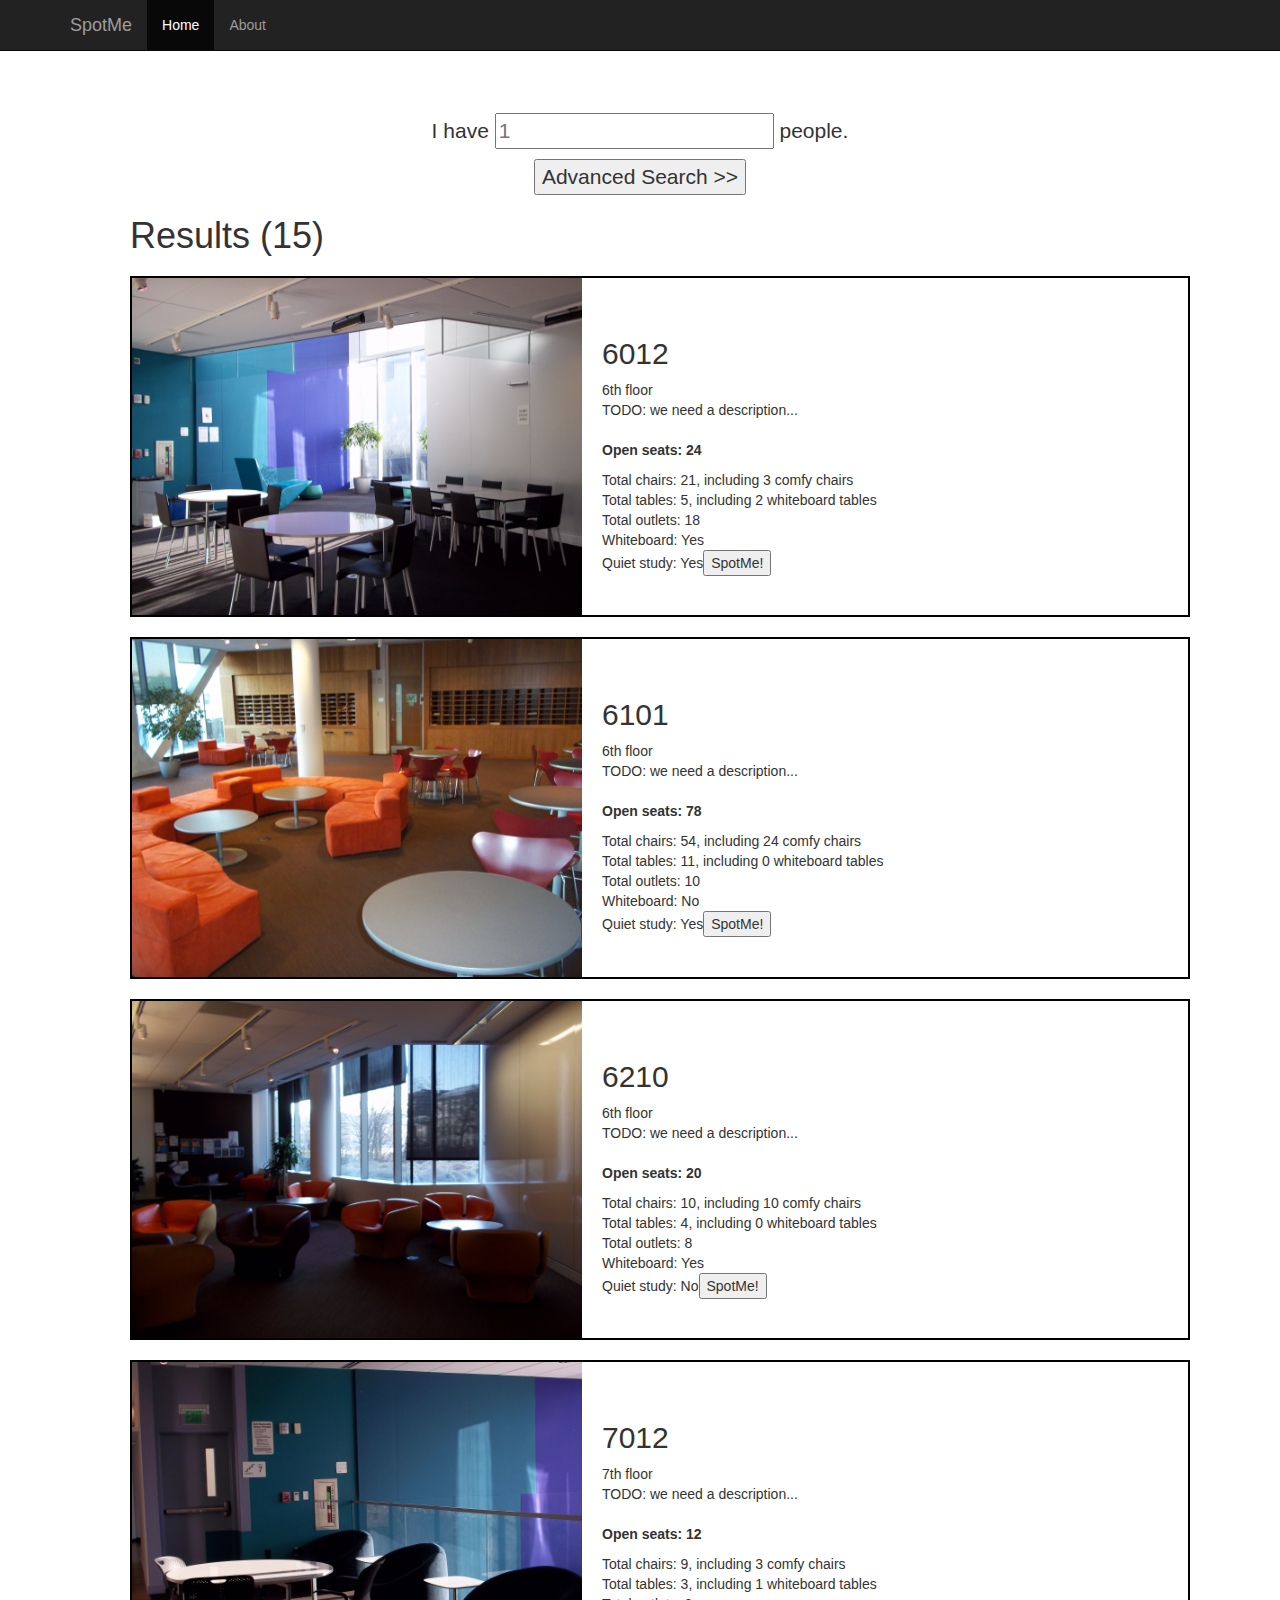
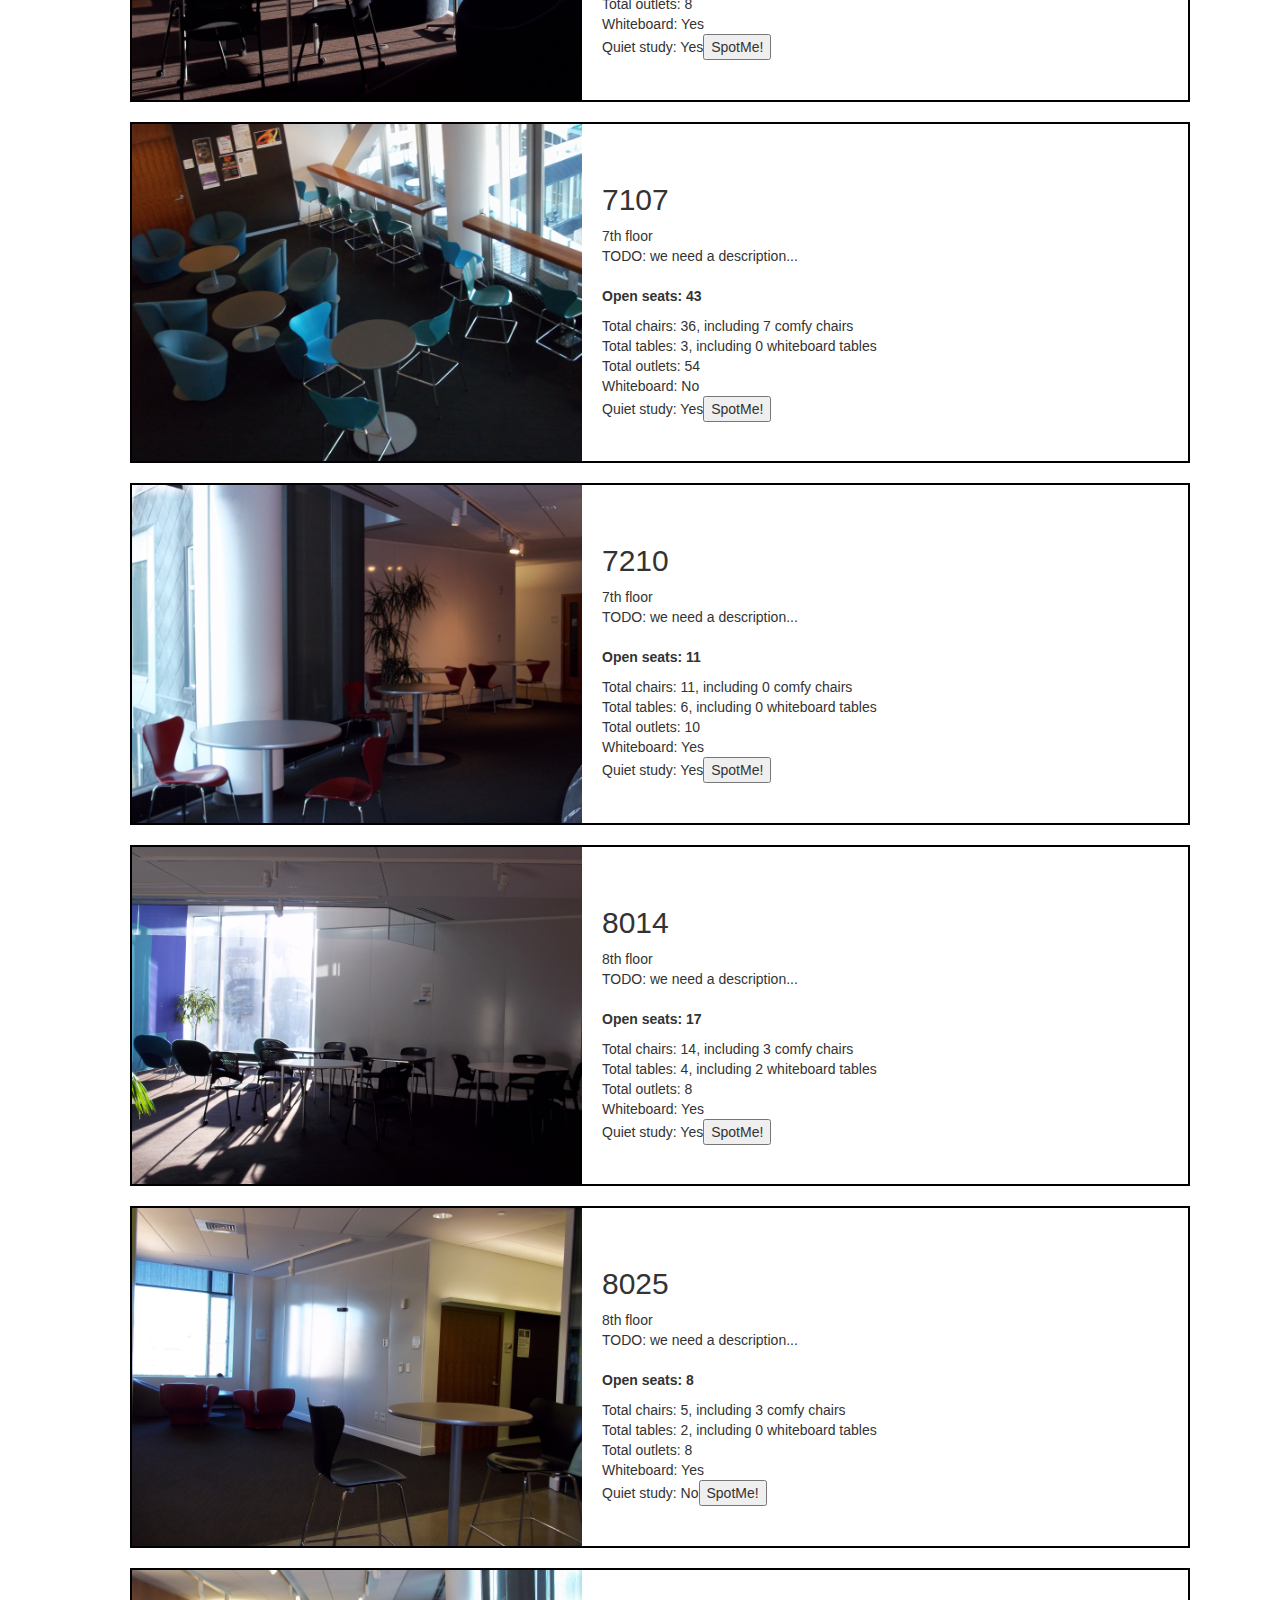
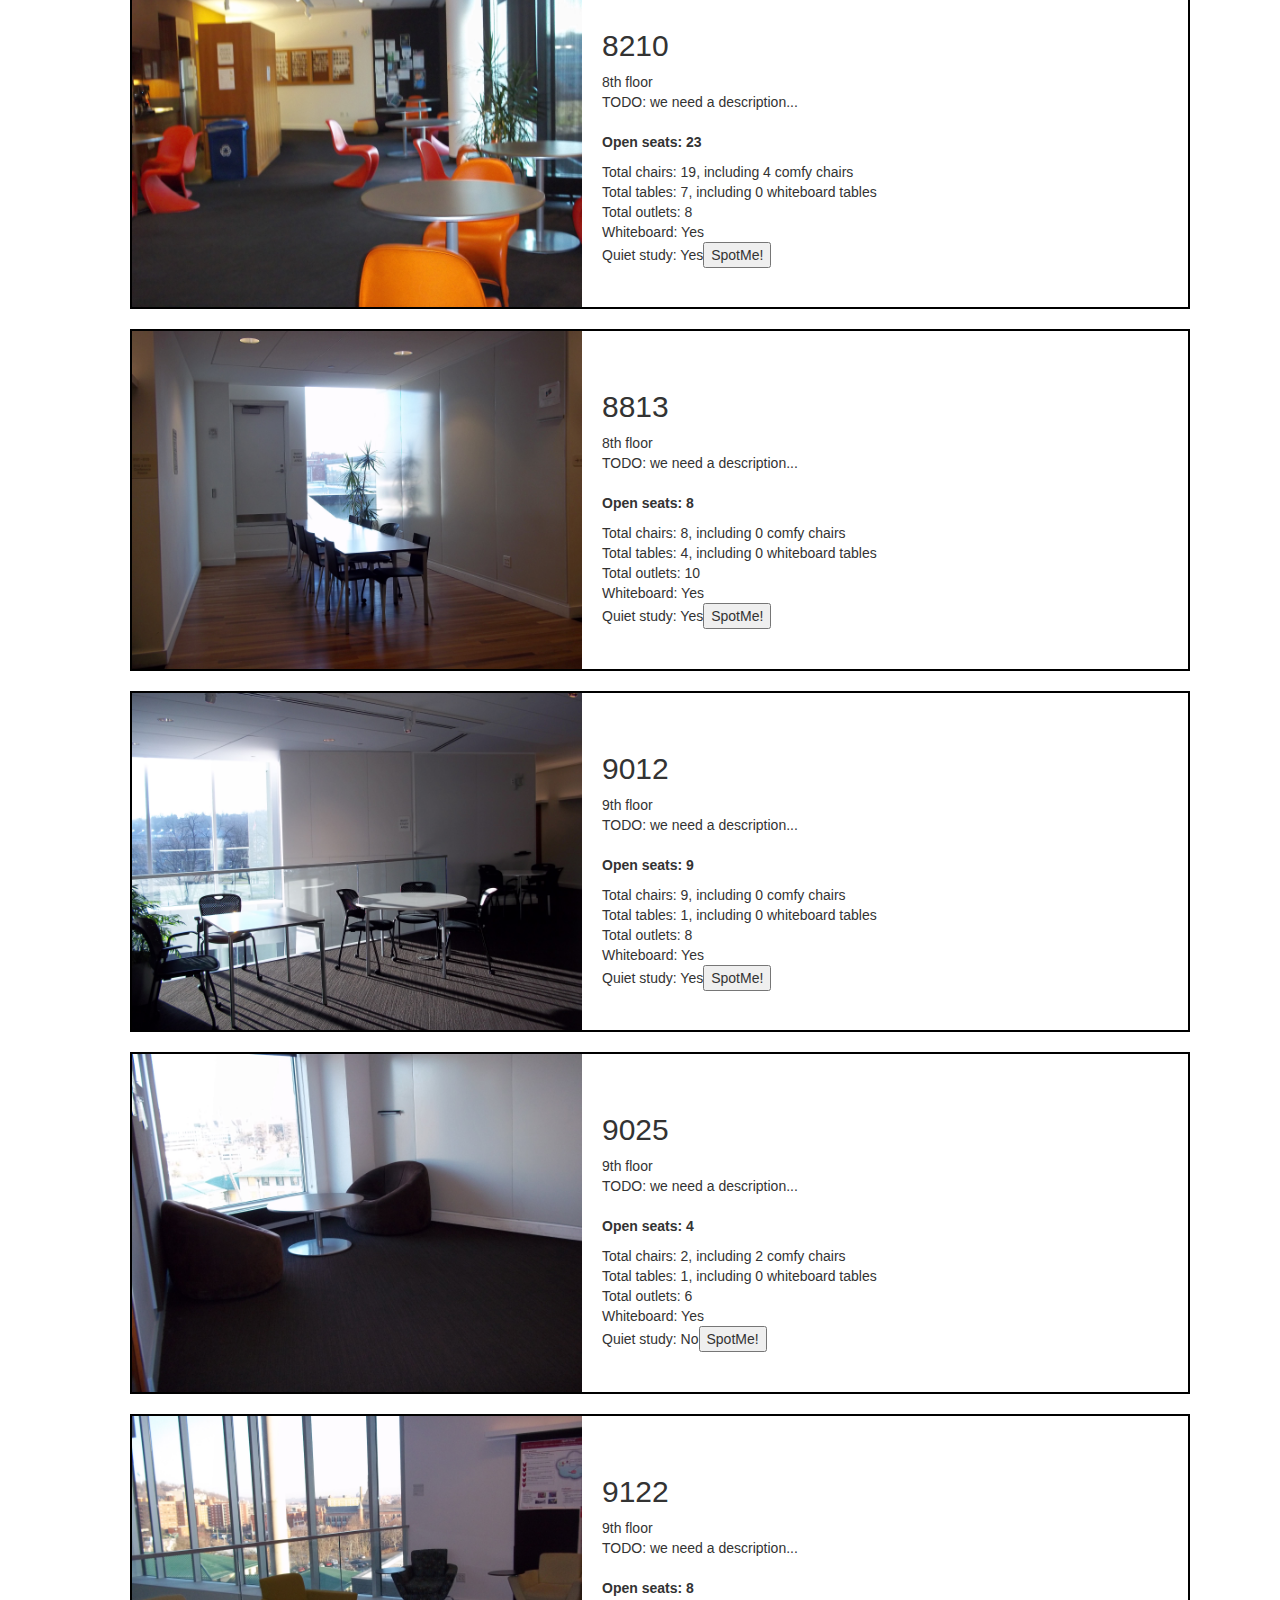
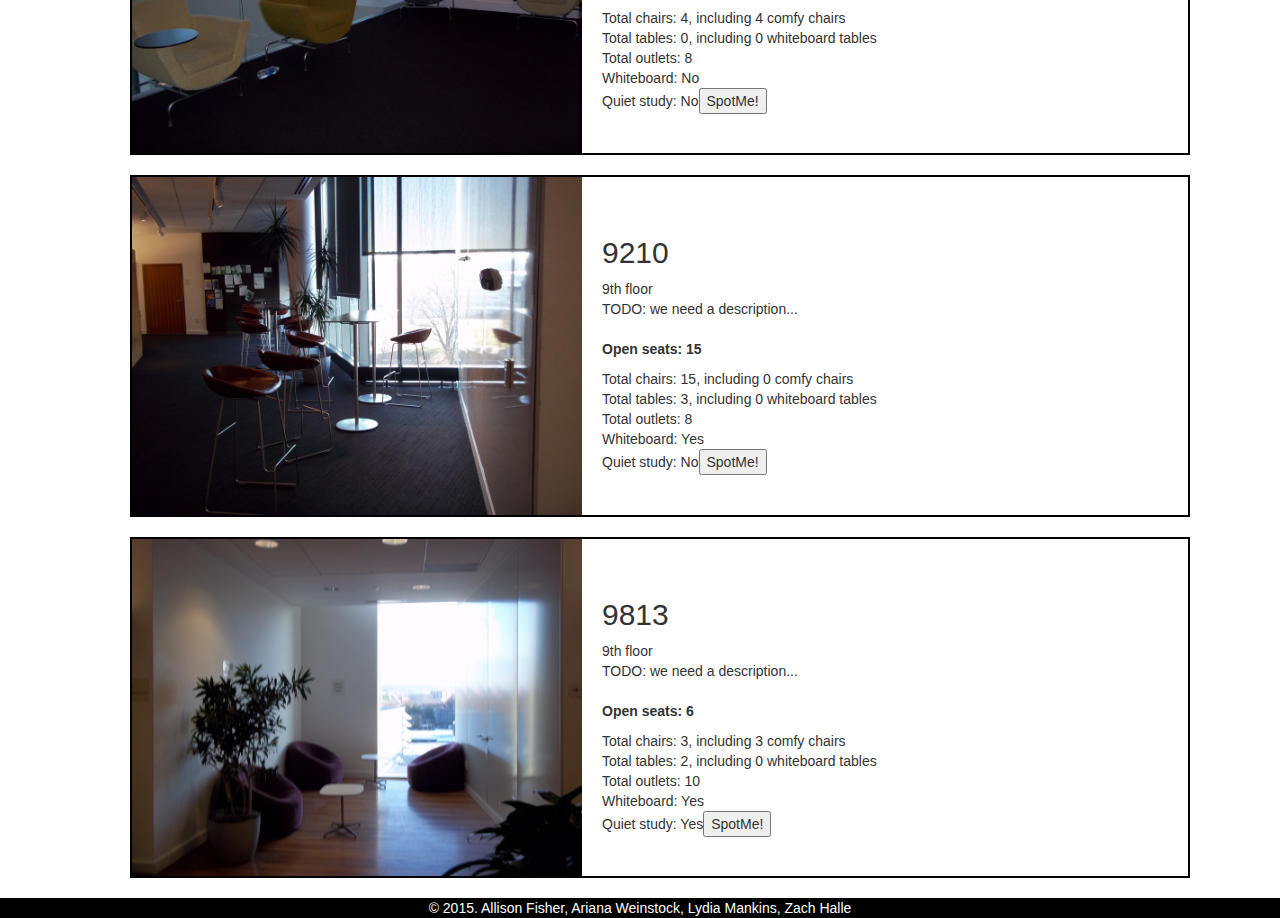
==== commit 679c4b3f: "fixed trailng /div to make Quiet Study and Whiteboard options look the same. Also pushing new gitign" ====
--- a/HTML stuff/index.html
+++ b/HTML stuff/index.html
@@ -56,7 +56,6 @@
 					<input type="checkbox" name="isAdvancedWhiteboards" /> Whiteboards
 				</label>
 				<br />
-				</div>
 				<fieldset class="whiteboardCheckboxes">
 					<label>
 						<input type="radio" name="whiteboards" value="yes" checked />Yes
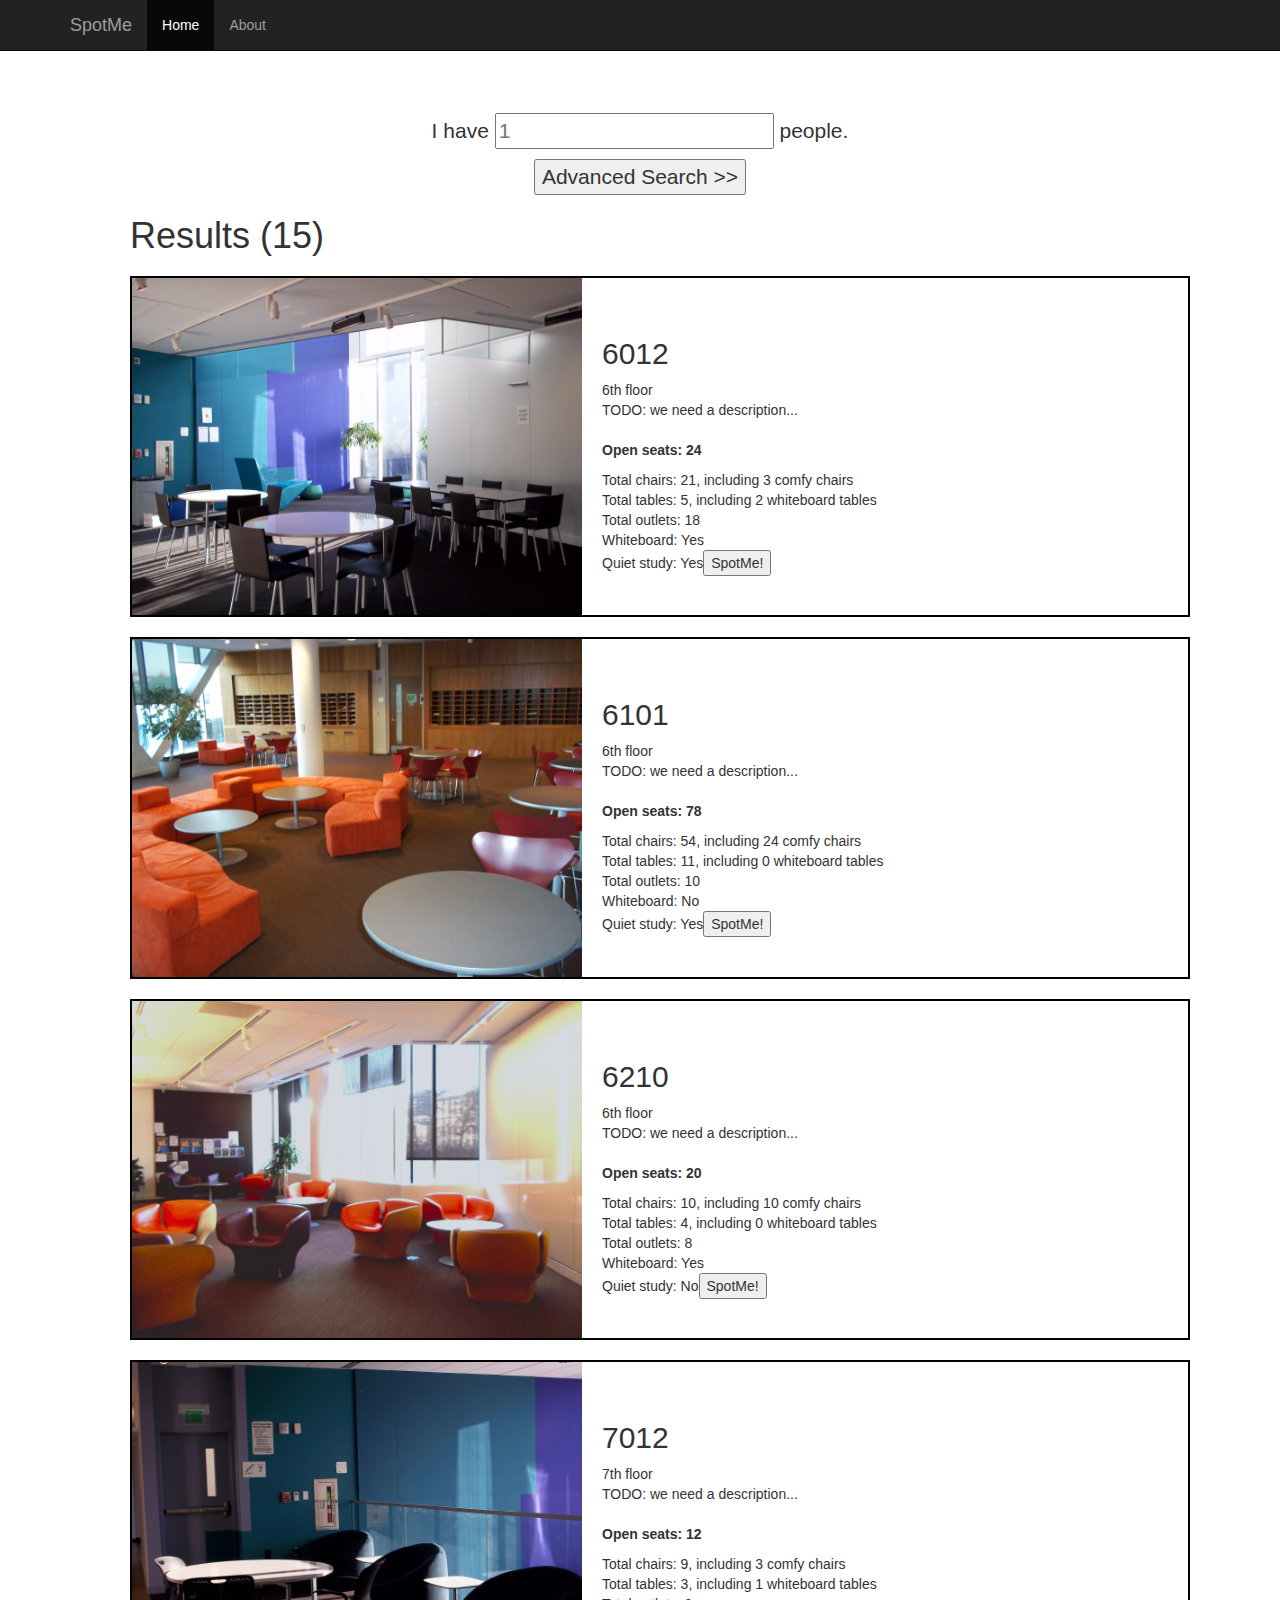
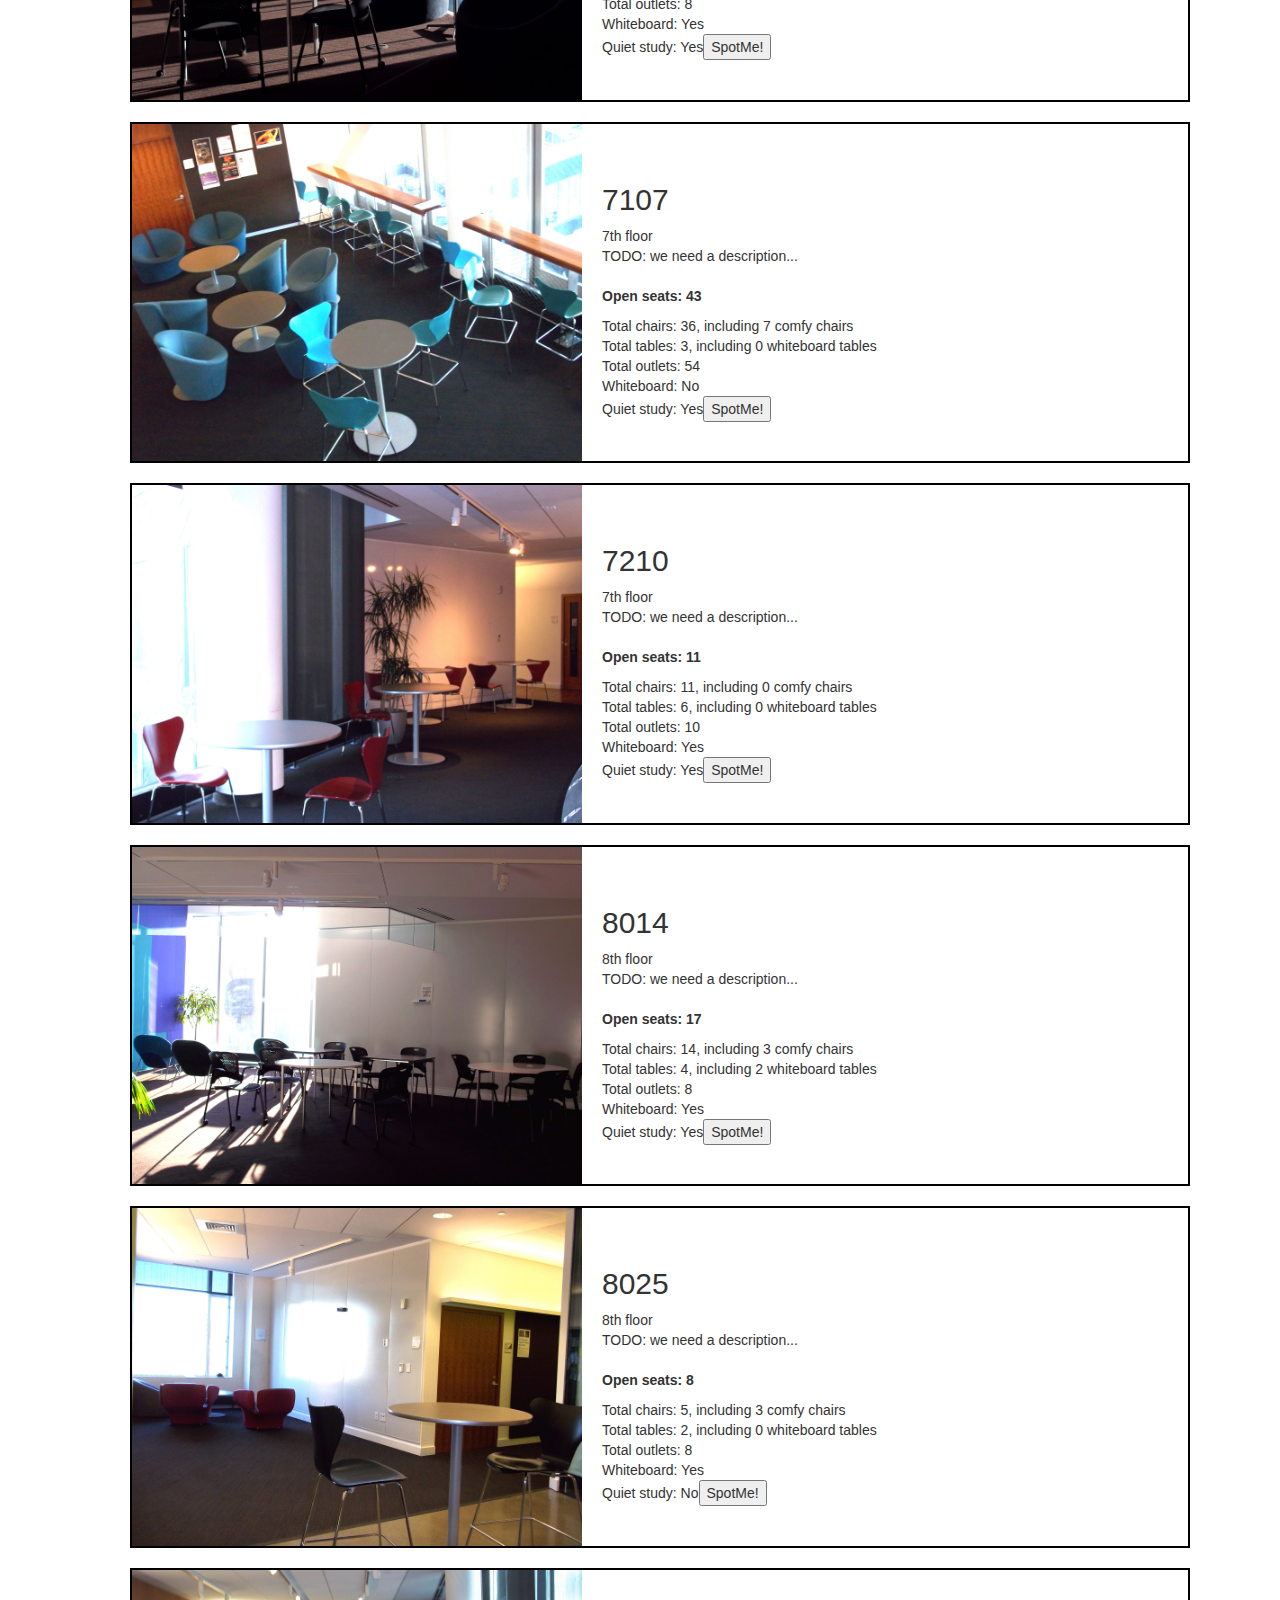
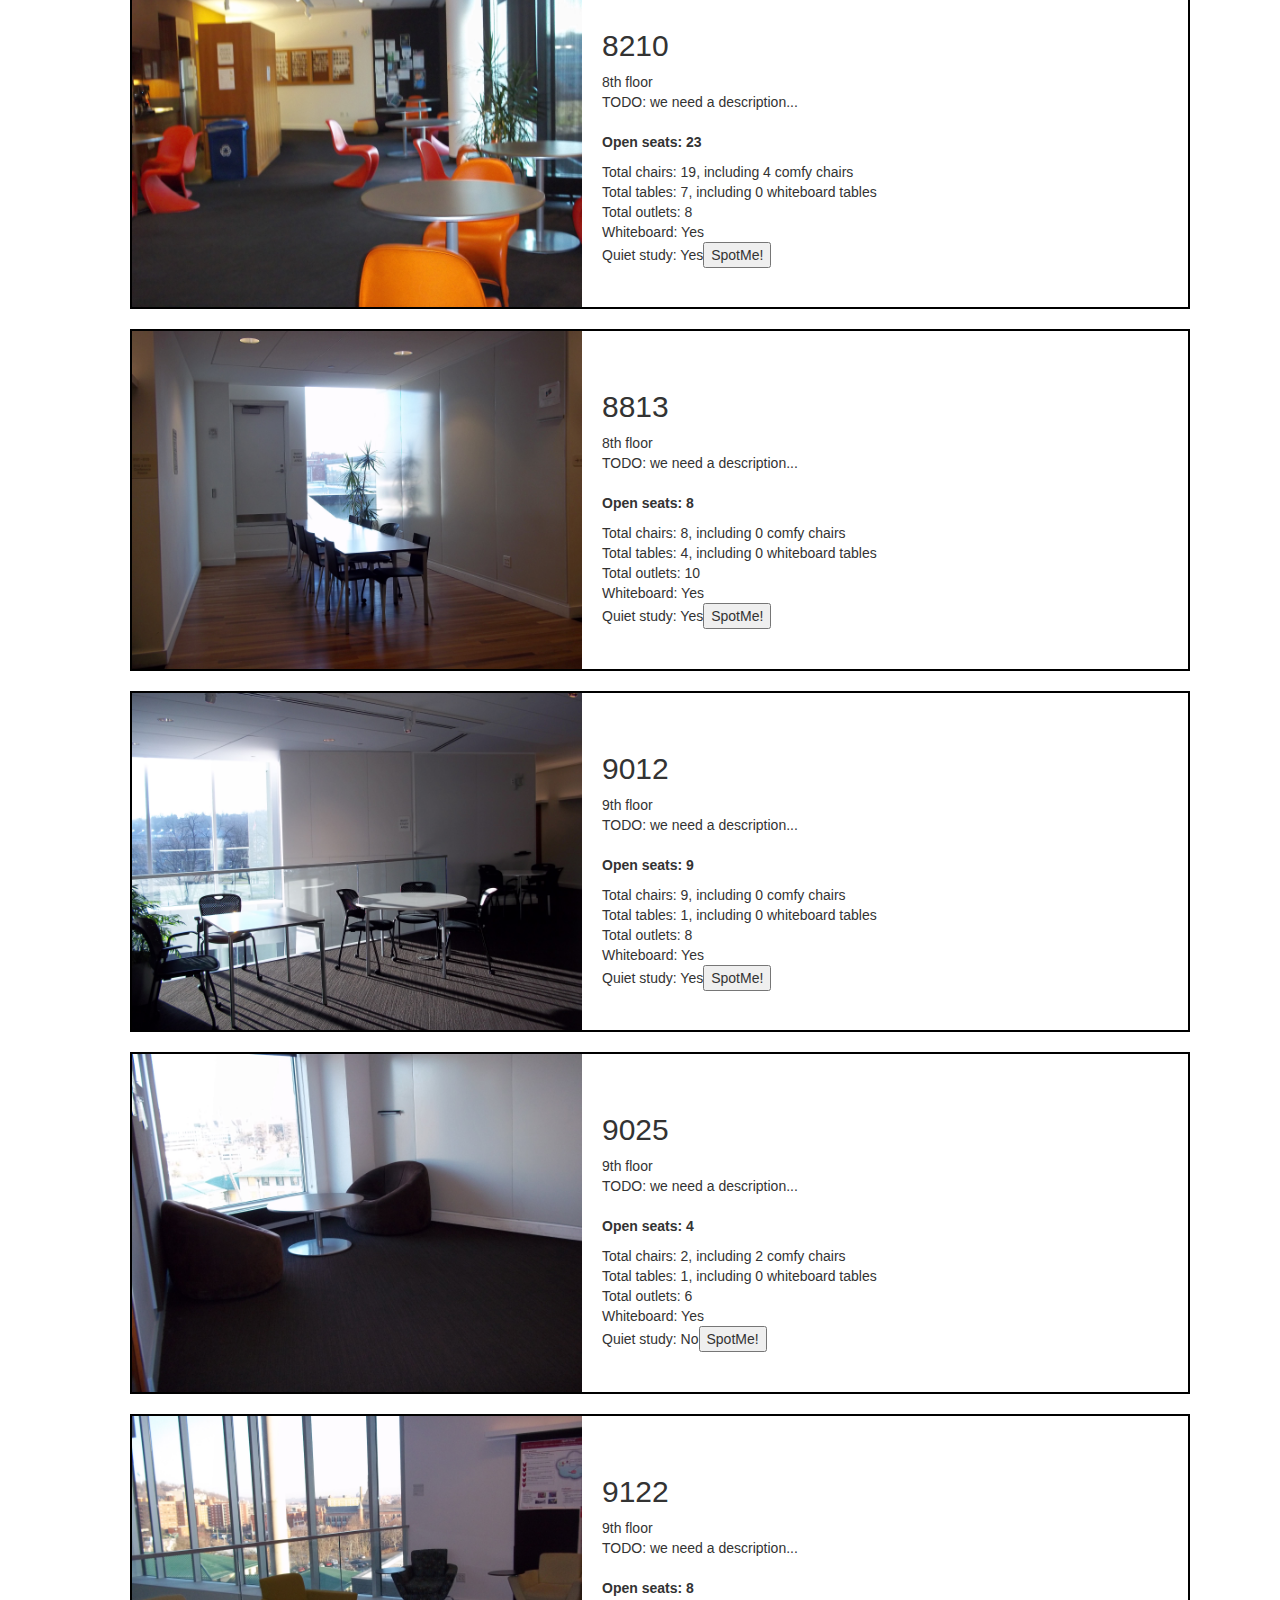
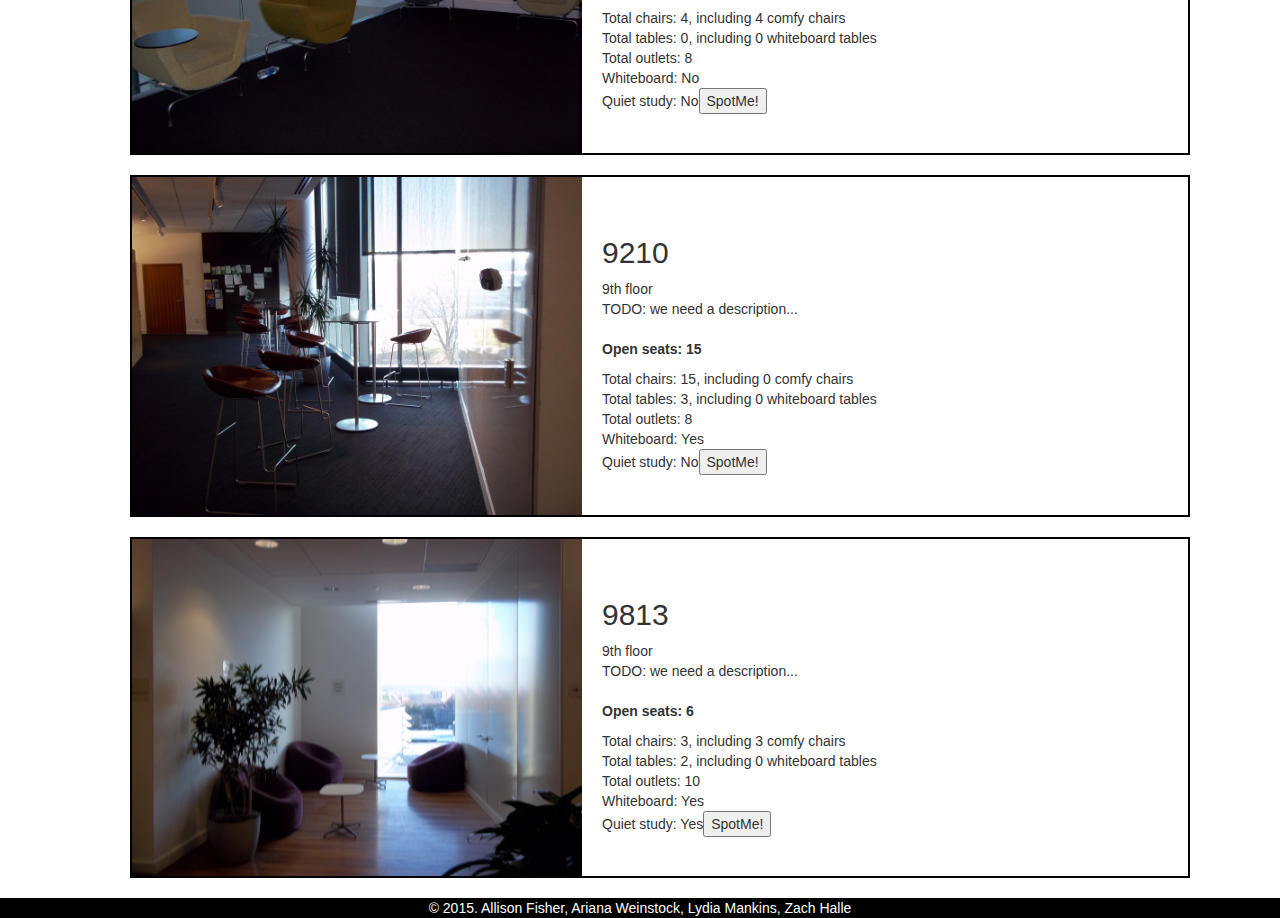
==== commit f2570e5c: "touched up photos to be brighter" ====
--- a/HTML stuff/index.html
+++ b/HTML stuff/index.html
@@ -52,7 +52,7 @@
 						<input type="radio" name="quietStudy" value="no" />No
 					</label>
 				</fieldset>
-				<label>
+                <label>
 					<input type="checkbox" name="isAdvancedWhiteboards" /> Whiteboards
 				</label>
 				<br />
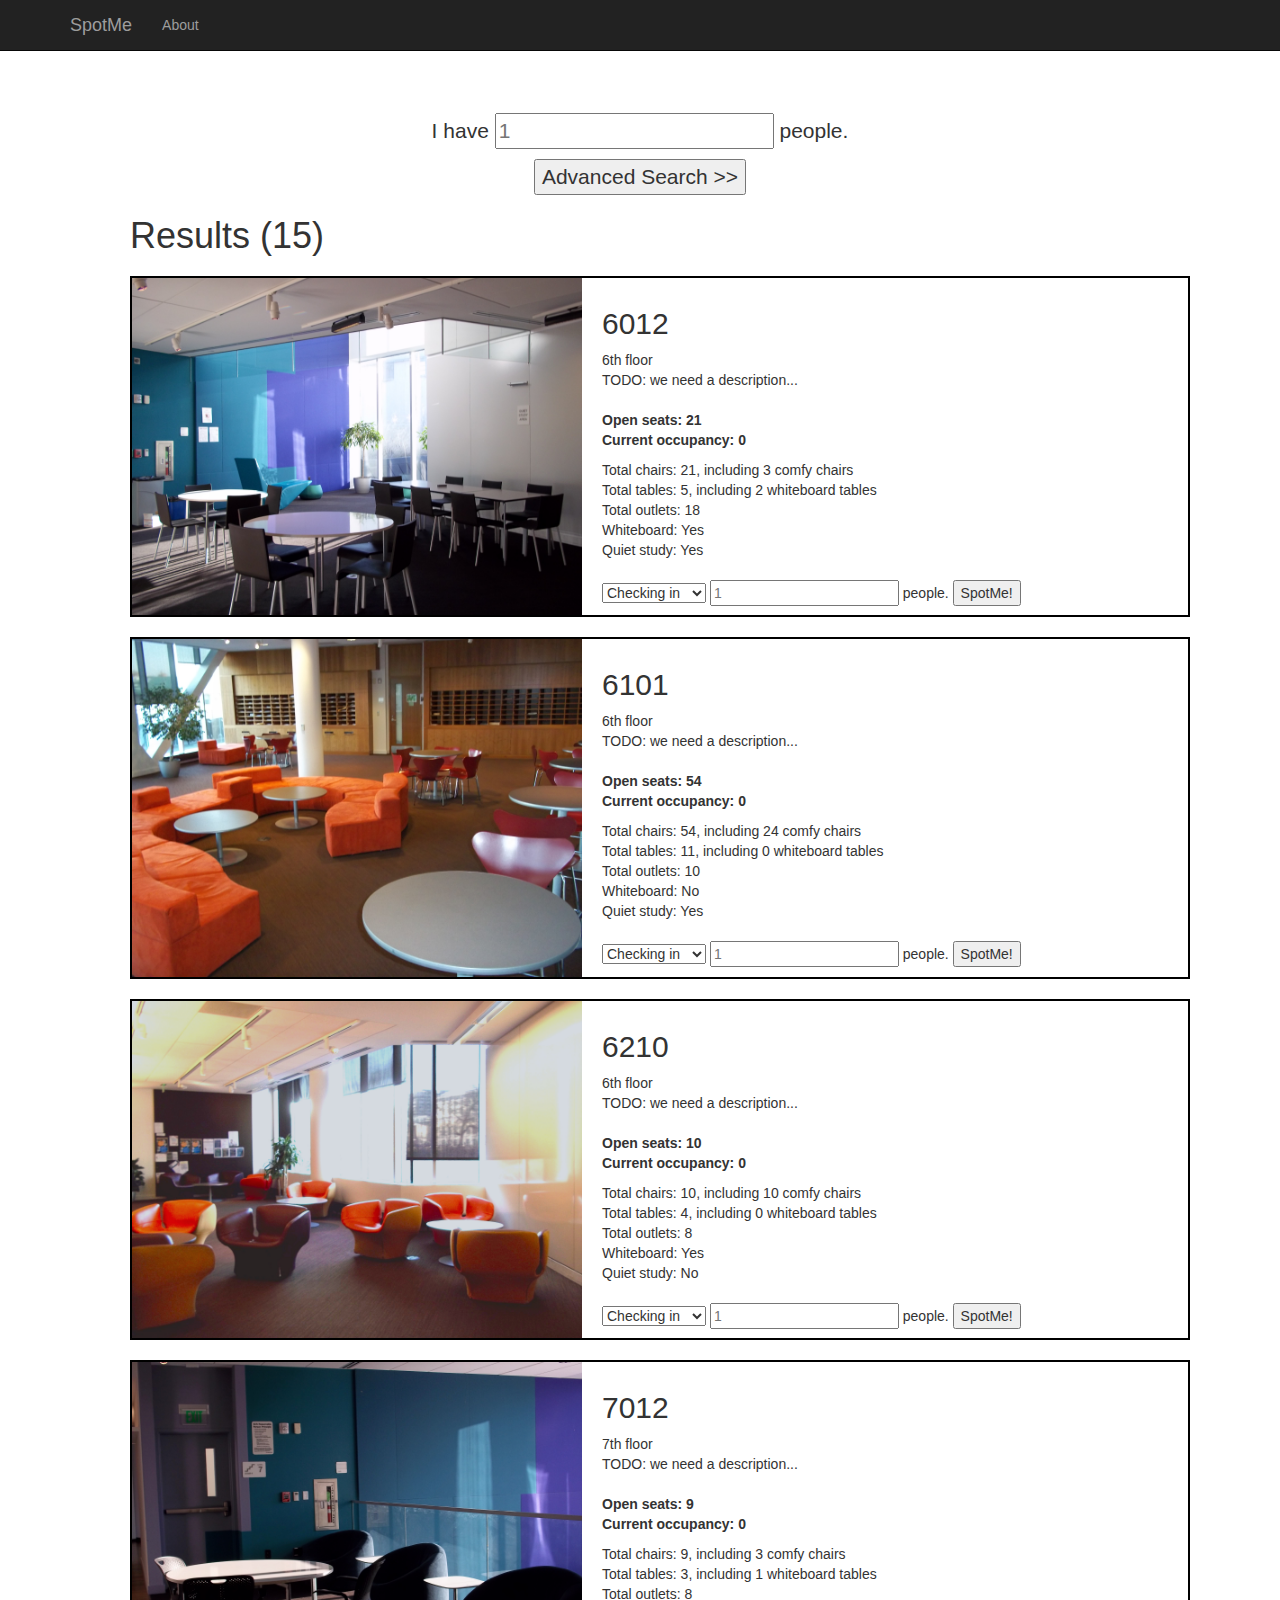
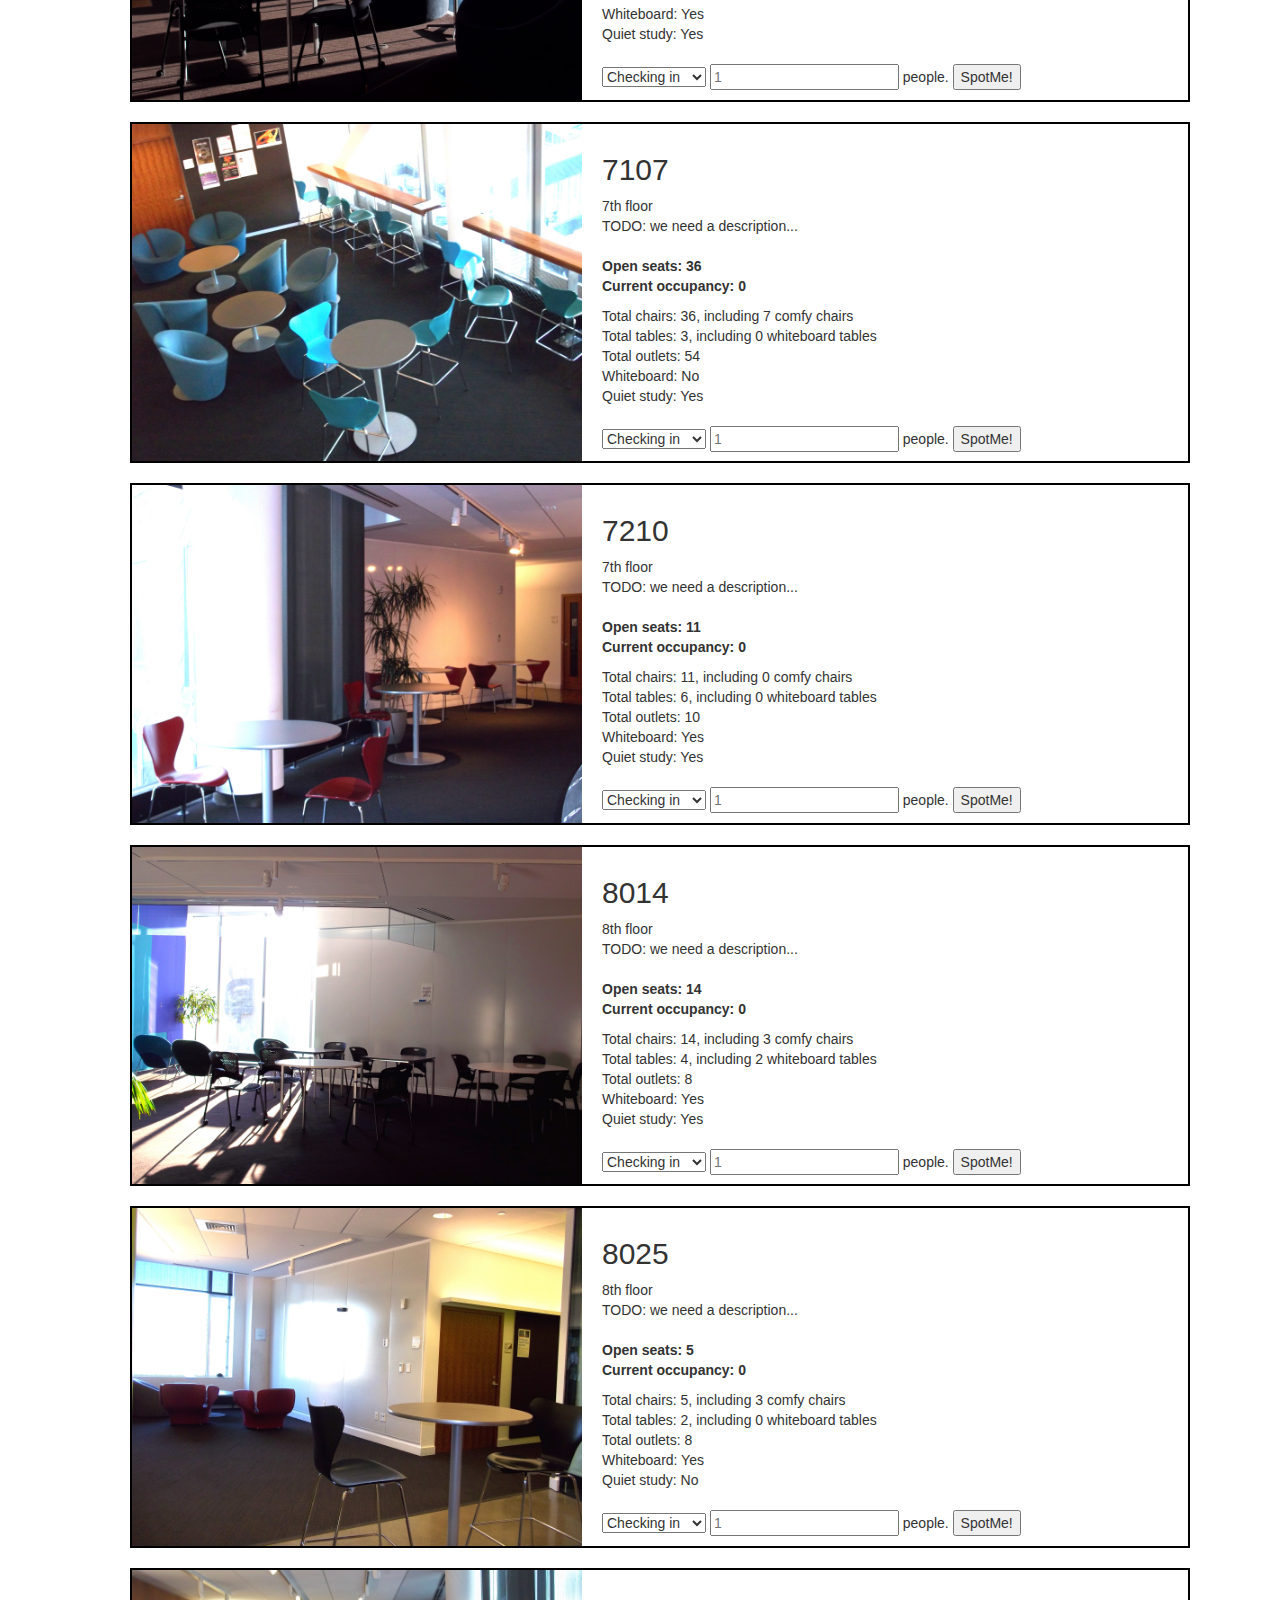
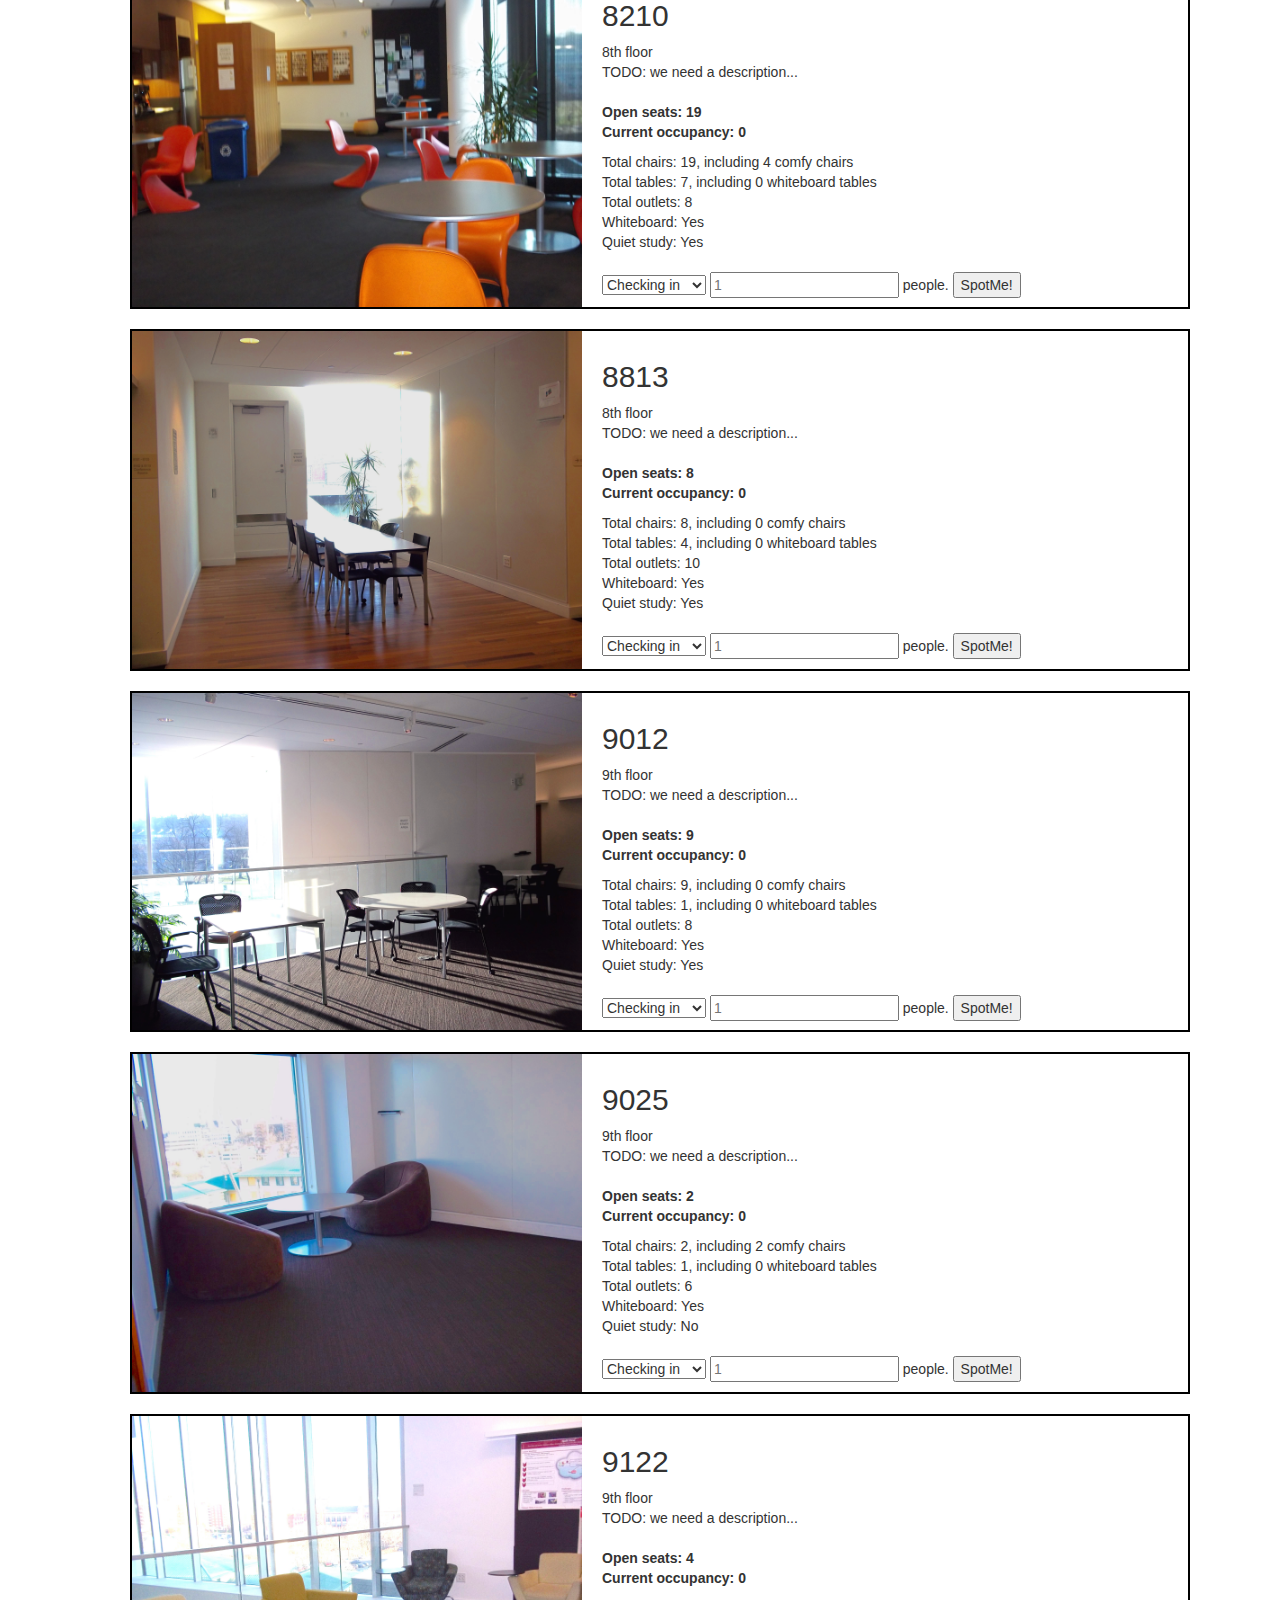
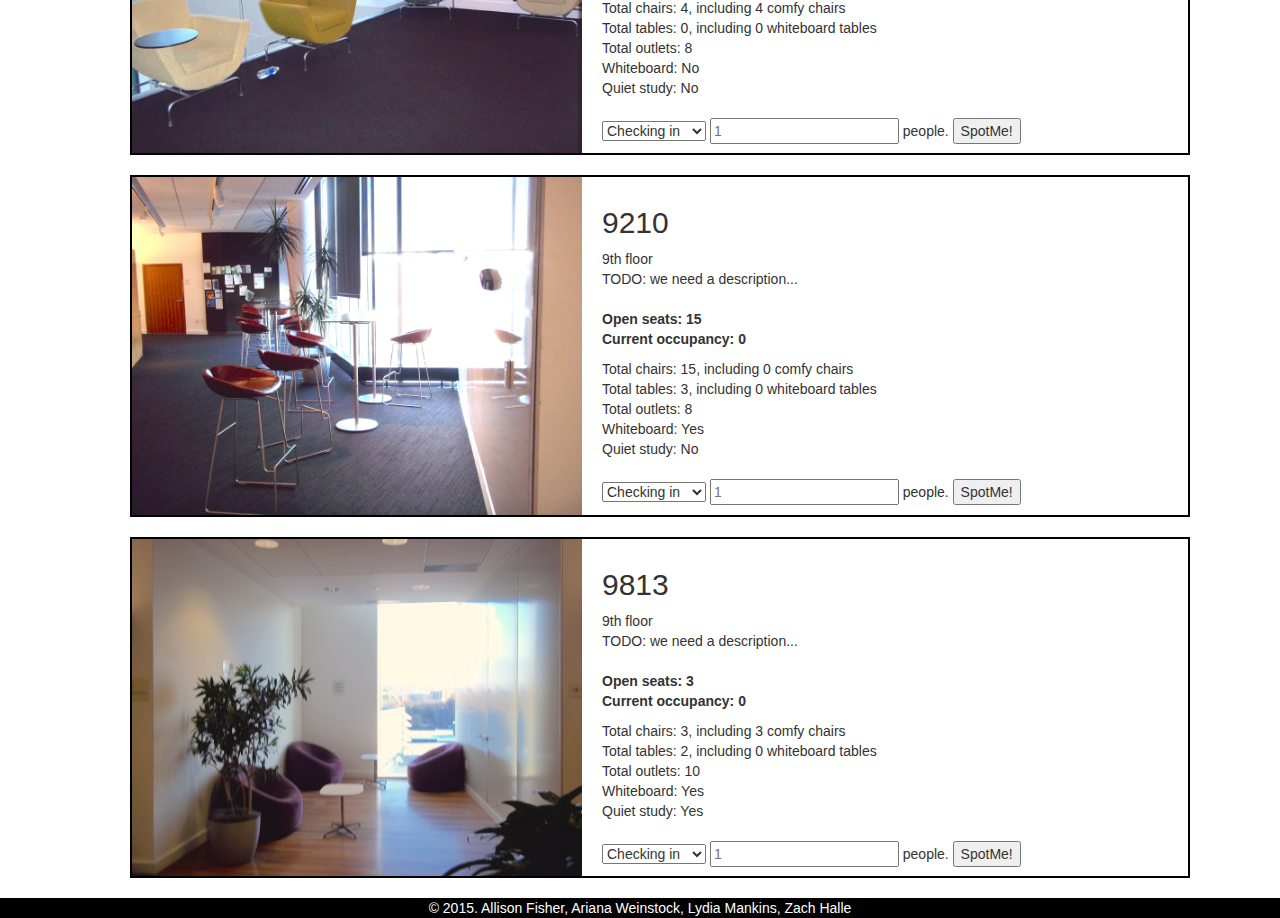
==== commit 1d6b4823: "Improved usability of advanced search" ====
--- a/HTML stuff/index.html
+++ b/HTML stuff/index.html
@@ -19,7 +19,6 @@
 			</div>
 			<div id="navbar" class="collapse navbar-collapse">
 				<ul class="nav navbar-nav">
-					<li class="active"><a href="#">Home</a></li>
 					<li><a href="#about">About</a></li>
 				</ul>
 			</div>
@@ -30,15 +29,16 @@
 			<p>I have <input type="text" name="desiredSeats" /> people.</p>
 			<button class="advancedSearchToggle">Advanced Search</button>
 			<div id="advancedSearch">
+			    <b>Filter by...</b><br />
 				<label>
 					<input type="checkbox" name="isAdvancedFloors" /> Floor
 				</label>
 				<br />
 				<div class="floorCheckboxes">
-					<label><input type="checkbox" name="floor6" checked />6</label>
-					<label><input type="checkbox" name="floor7" checked />7</label>
-					<label><input type="checkbox" name="floor8" checked />8</label>
-					<label><input type="checkbox" name="floor9" checked />9</label>
+					<label><input type="checkbox" name="floor6" checked /> 6   </label>
+					<label><input type="checkbox" name="floor7" checked /> 7   </label>
+					<label><input type="checkbox" name="floor8" checked /> 8   </label>
+					<label><input type="checkbox" name="floor9" checked /> 9   </label>
 				</div>
 				<label>
 					<input type="checkbox" name="isAdvancedQuietStudy" /> Quiet Study
@@ -46,10 +46,10 @@
 				<br />
 				<fieldset class="quietStudyCheckboxes">
 					<label>
-						<input type="radio" name="quietStudy" value="yes" checked />Yes
+						<input type="radio" name="quietStudy" value="yes" checked /> I want quiet study
 					</label>
 					<label>
-						<input type="radio" name="quietStudy" value="no" />No
+						<input type="radio" name="quietStudy" value="no" /> I don't want quiet study
 					</label>
 				</fieldset>
                 <label>
@@ -58,10 +58,10 @@
 				<br />
 				<fieldset class="whiteboardCheckboxes">
 					<label>
-						<input type="radio" name="whiteboards" value="yes" checked />Yes
+						<input type="radio" name="whiteboards" value="yes" checked /> I want whiteboards
 					</label>
 					<label>
-						<input type="radio" name="whiteboards" value="no" />No
+						<input type="radio" name="whiteboards" value="no" /> I don't want whiteboards
 					</label>
 				</fieldset>
 			</div>
--- a/HTML stuff/main.css
+++ b/HTML stuff/main.css
@@ -35,6 +35,10 @@
     vertical-align: middle;
 }
 
+.submitForm{
+	display: inline;
+}
+
 footer {
     text-align: center;
     width: 100%;
